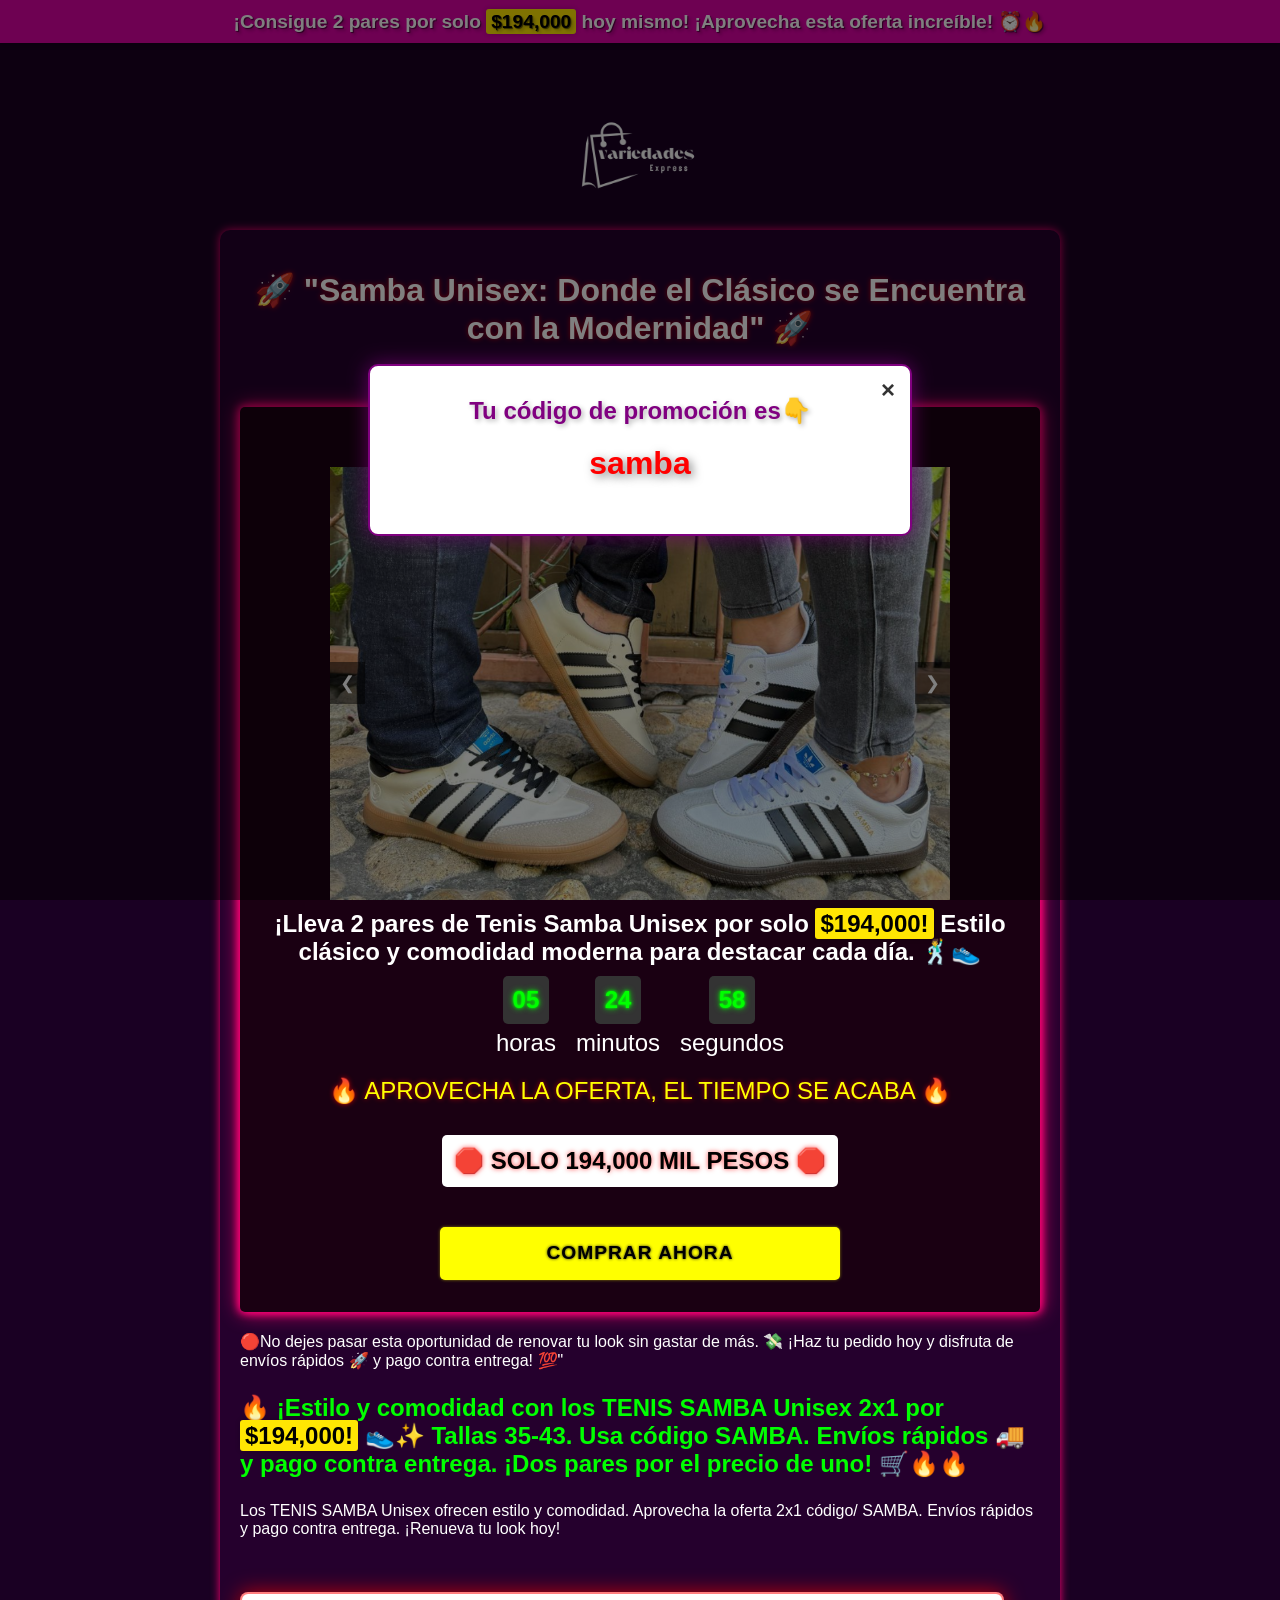
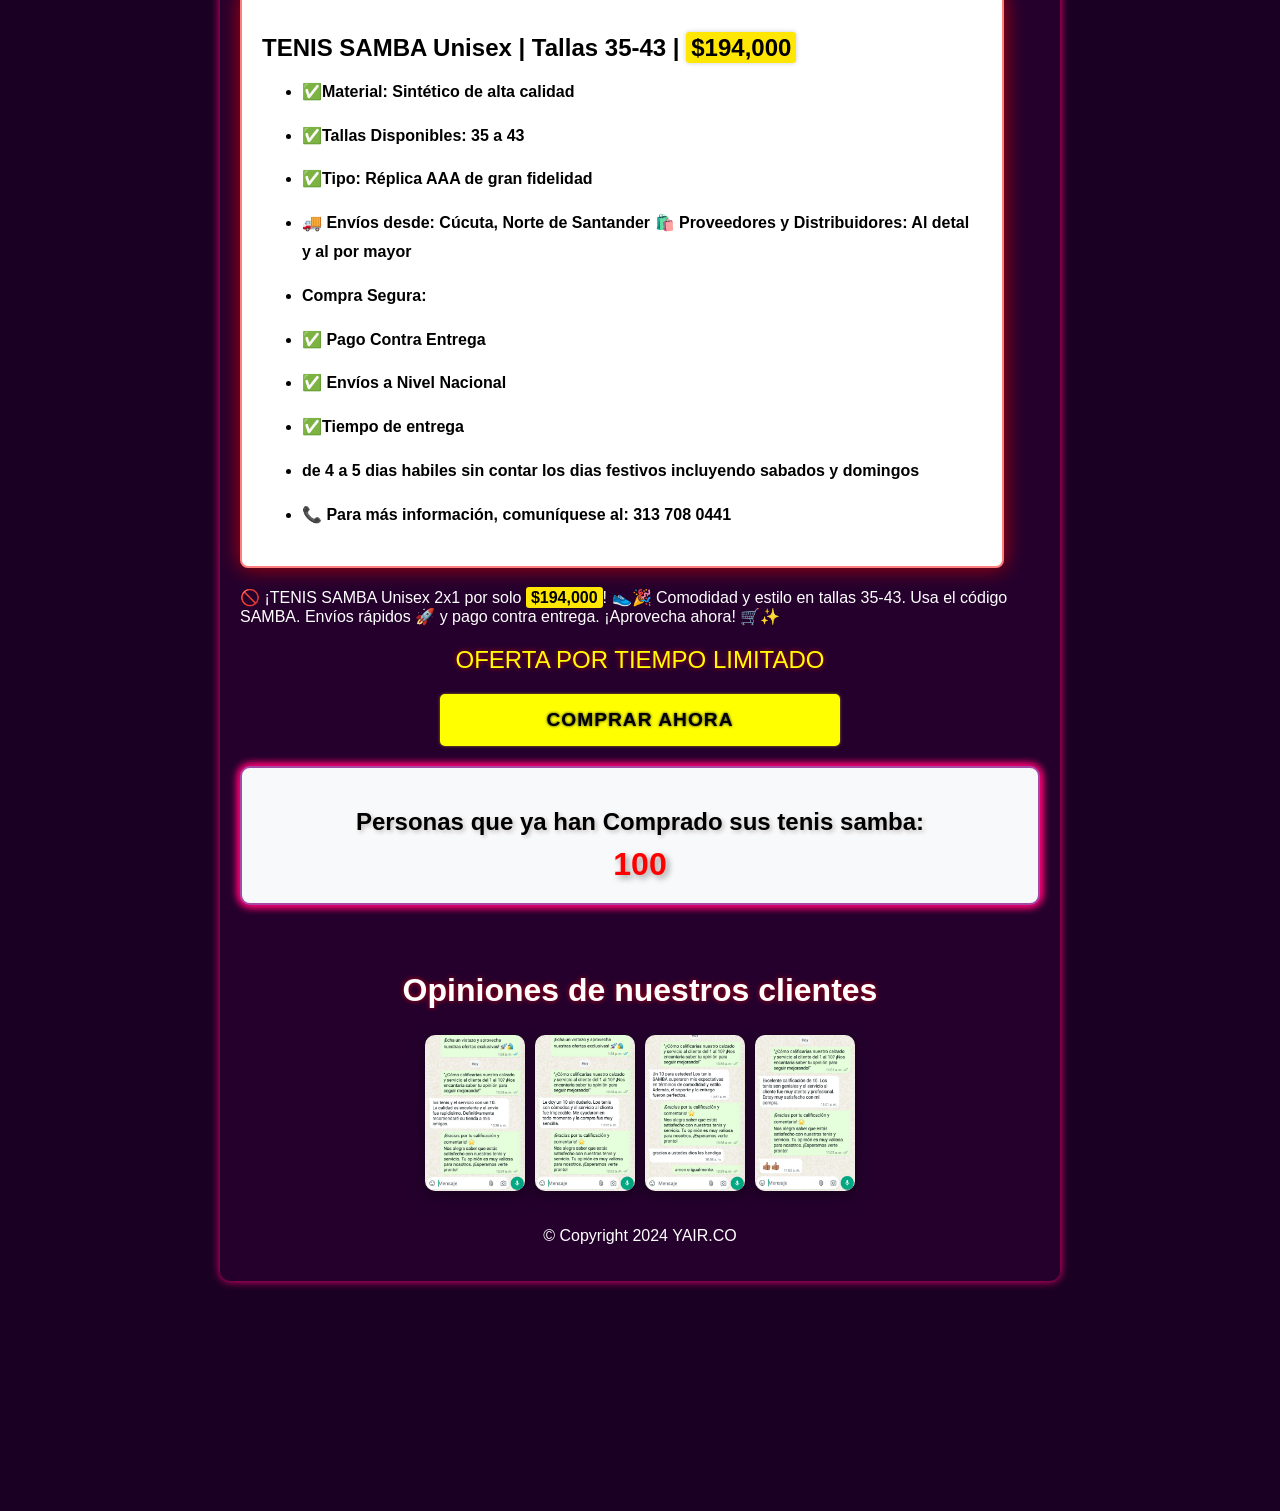
==== index.html @ 53eb5639 "Update index.html" ====
<!DOCTYPE html>
<html lang="es">
<head>
    <meta charset="UTF-8">
    <meta name="viewport" content="width=device-width, initial-scale=1.0">
    <title>VariedadesExpress</title>
    <link rel="stylesheet" href="styles.css">
</head>
<body>

    <!-- Anuncio Fijo Superior -->
<div class="top-banner">
    <p class="text-3d">¡Consigue 2 pares por solo <span class="highlight-price">$194,000</span> hoy mismo! ¡Aprovecha esta oferta increíble! ⏰🔥</p>

</div>

    <!-- Logo fuera del contenedor principal -->
    <header class="site-header">
        <img src="adidas samba1/logo.png" alt="Logo" class="logo">
    </header>
    
    <div class="container">
        <header>
            <h1>🚀 "Samba Unisex: Donde el Clásico se Encuentra con la Modernidad" 🚀</h1><br>
        </header>
        <main>
            <section class="highlight">
                <h2>¡"Tu Estilo, Tu Comodidad, Tu Esencia"!</h2>
                <div class="carousel-container">
                    <div class="carousel">
                        <img src="adidas samba1/001.png" alt="Imagen 1">
                        <img src="adidas samba1/002.png" alt="Imagen 2">
                        <img src="adidas samba1/003.png" alt="Imagen 3">
                        <img src="adidas samba1/004.png" alt="Imagen 3">
                    </div>
                    <button class="carousel-button prev" onclick="moveSlide(-1)">&#10094;</button>
                    <button class="carousel-button next" onclick="moveSlide(1)">&#10095;</button>
                </div>
                <h2><p>¡Lleva 2 pares de Tenis Samba Unisex por solo <span class="highlight-price">$194,000!</span> 
                    Estilo clásico y comodidad moderna para destacar cada día. 🕺👟</p></h2>
                <div id="countdown" class="countdown">
                    <div class="countdown-section">
                        <span id="hours">00</span>
                        <div class="label">horas</div>
                    </div>
                    <div class="countdown-section">
                        <span id="minutes">00</span>
                        <div class="label">minutos</div>
                    </div>
                    <div class="countdown-section">
                        <span id="seconds">00</span>
                        <div class="label">segundos</div>
                    </div>
                </div>
                <p class="offer">🔥 APROVECHA LA OFERTA, EL TIEMPO SE ACABA 🔥</p>
                <div class="price-container">
                    <span class="price price-highlight">🛑 SOLO 194,000 MIL PESOS 🛑</span>
                </div>
                
                <button class="cta-button" onclick="window.location.href='https://wa.link/idfw5j'">COMPRAR AHORA</button>
            </section>

            <section class="content">
                <p class="question"><span class="highlight-text">🔴</span>No dejes pasar esta oportunidad de renovar tu look sin gastar de más. 💸 ¡Haz tu pedido hoy y disfruta de envíos rápidos 🚀 y pago contra entrega! 💯"</p>
                <h2><p class="highlight-text">🔥 ¡Estilo y comodidad con los TENIS SAMBA Unisex 2x1 por <span class="highlight-price">$194,000!</span> 👟✨ Tallas 35-43. Usa código SAMBA. Envíos rápidos 🚚 y pago contra entrega. ¡Dos pares por el precio de uno! 🛒🔥🔥</p></h2>
                <p>Los TENIS SAMBA Unisex ofrecen estilo y comodidad. Aprovecha la oferta 2x1 código/ SAMBA. Envíos rápidos y pago contra entrega. ¡Renueva tu look hoy!</p>
            </section>
            <br>
            <section class="info-container">
                <div class="text-content">
                <h2>TENIS SAMBA Unisex | Tallas 35-43 | <span class="highlight-price">$194,000</h2></span>
                <ul>
                    <li>✅Material: Sintético de alta calidad</li>
                        
                        <li>✅Tallas Disponibles: 35 a 43</li>
                        <li>✅Tipo: Réplica AAA de gran fidelidad</li>
                        <li>🚚 Envíos desde: Cúcuta, Norte de Santander
                        🛍️ Proveedores y Distribuidores: Al detal y al por mayor</li>
                        
                        <li>Compra Segura:</li> 
                        <li>✅ Pago Contra Entrega</li>
                        <li>✅ Envíos a Nivel Nacional</li>
                        <li>✅Tiempo de entrega</li>
                        <li>de 4 a 5 dias habiles sin contar los dias festivos incluyendo sabados y domingos</li>
                        <li>📞 Para más información, comuníquese al: 313 708 0441</li>
                    
                </ul>
            </div>
           <!----- <img src="img/monetizar.jpg" alt="Miniatura">--->
            </section>

            <section class="cta">
                <p>
                    🚫 ¡TENIS SAMBA Unisex 2x1 por solo <span class="highlight-price">$194,000</span>! 👟🎉 Comodidad y estilo en tallas 35-43. Usa el código SAMBA. Envíos rápidos 🚀 y pago contra entrega. ¡Aprovecha ahora! 🛒✨
                </p>
                
                <p class="offer">OFERTA POR TIEMPO LIMITADO</p>
                <button class="cta-button" onclick="window.location.href='https://wa.link/idfw5j'">COMPRAR AHORA</button>
            </section>

            <!-- Nueva sección de contador de compradores -->
            <section class="purchase-counter">
                <h2>Personas que ya han Comprado sus tenis samba:</h2>
                <div class="counter">
                    <span id="counter">0</span>
                </div>
            </section>
        </main>
        <footer>
            
<!-- sección de opiniones -->
<section class="opinions">
    <h2 class="highlighted-text">Opiniones de nuestros clientes</h2>
    <div class="opinions-gallery">
        <img src="img/opinion1.jpeg" alt="Opinión 1" class="opinion-img" onclick="openModal('modal1')">
        <img src="img/opinion2.jpeg" alt="Opinión 2" class="opinion-img" onclick="openModal('modal2')">
        <img src="img/opinion3.jpeg" alt="Opinión 3" class="opinion-img" onclick="openModal('modal3')">
        <img src="img/opinion4.jpeg" alt="Opinión 4" class="opinion-img" onclick="openModal('modal4')">
    </div>
</section>

<!-- Modal 1 -->
<div id="modal1" class="modal">
    <div class="modal-content">
        <span class="close" onclick="closeModal('modal1')">&times;</span>
        <img src="img/opinion1.jpeg" alt="Opinión 1 Detalle">
    </div>
</div>

<!-- Modal 2 -->
<div id="modal2" class="modal">
    <div class="modal-content">
        <span class="close" onclick="closeModal('modal2')">&times;</span>
        <img src="img/opinion2.jpeg" alt="Opinión 2 Detalle">
    </div>
</div>

<!-- Modal 3 -->
<div id="modal3" class="modal">
    <div class="modal-content">
        <span class="close" onclick="closeModal('modal3')">&times;</span>
        <img src="img/opinion3.jpeg" alt="Opinión 3 Detalle">
    </div>
</div>

<!-- Modal 4 -->
<div id="modal4" class="modal">
    <div class="modal-content">
        <span class="close" onclick="closeModal('modal4')">&times;</span>
        <img src="img/opinion4.jpeg" alt="Opinión 4 Detalle">
    </div>
</div>

<!-- aquí finaliza la sección de opiniones -->
            
            <p>© Copyright 2024 YAIR.CO</p>
<!---<a href="https://hotmart.com/es/legal">Aviso Legal</a>--->
        </footer>
    </div>
    <script src="scripts.js"></script>
    <script src="purchaseCounter.js"></script> <!-- Añade esta línea para incluir el nuevo script -->
    <!--<script src="ventana de cierre.js"></script> funcion para la ventana de cierre -->
    <script>
        let currentSlide = 0;
        const slides = document.querySelectorAll('.carousel img');

        function moveSlide(step) {
            currentSlide = (currentSlide + step + slides.length) % slides.length;
            slides.forEach((img, index) => {
                img.style.display = index === currentSlide ? 'block' : 'none';
            });
        }

        document.addEventListener('DOMContentLoaded', () => {
            slides[currentSlide].style.display = 'block';
        });
    </script>

   
    
 <!-- Ventana de promoción -->
 <div class="promo-modal" id="promoModal">
    <div class="promo-content">
        <span class="close-btn" id="closeBtn">&times;</span>
        <p class="promo-text">Tu código de promoción es👇</p>
        <p class="promo-code">samba</p>
    </div>
</div>

</body>
</html>
---- styles.css ----
body {
    margin: 0;
    font-family: 'Arial', sans-serif;
    background: #1a0023; /*aqui cambias el color de fondo de la pagina en general*/
   /* background-image: url('img/fondo\ general.png'); /* Ruta de la imagen de fondo */
    background-size: cover; /* Ajusta el tamaño de la imagen para que cubra toda la pantalla */
    background-repeat: no-repeat; /* Evita que la imagen se repita */
    background-attachment: fixed; /* La imagen se mantendrá fija al hacer scroll */
    background-position: center; /* Centra la imagen */
    color: #fff;
}

.container {
    max-width: 800px; /* Ajusta el tamaño máximo del contenedor */
    margin: 230px auto; /* Margen superior e inferior de 50px */
    padding: 20px;
    background-color: #25002d; /* Fondo negro */
    color: #fff; /* Texto blanco */
    border-radius: 10px;
    box-shadow: 0 0 10px #ff0076; /* Menos difuminado */
}


header {
    text-align: center;
    margin-bottom: 20px;
}

h1 {
    font-size: 2em;
    color: #fff;
    text-shadow: 0 0 5px rgba(255, 0, 0, 0.7); /* Menos intensidad en el efecto neón */
}

.video-container {
    text-align: center;
    margin: 20px 0;
    border-radius: 12px;
    overflow: hidden;
}

video {
    width: 100%;
    height: auto;
    border-radius: 12px;
    box-shadow: 0 5px 15px rgba(32, 0, 28, 0.3);
}

.highlight {
    text-align: center;
    margin-bottom: 20px;
    background: #1a0012;
    padding: 12px;
    border-radius: 5px;
    box-shadow: 0 0 8px #ff0076, 0 0 10px #ff0076, 0 0 20px #ff0076; /* Efecto neón */
}

.highlight h2, .highlight p {
    margin: 10px 0;
}

.highlight-text {
    color: #00ff00;
    font-weight: bold;
}

.countdown {
    display: flex;
    justify-content: center;
    margin-bottom: 20px;
    font-size: 1.5em;
}

.countdown-section {
    display: flex;
    flex-direction: column;
    align-items: center;
    margin: 0 10px;
}

.countdown-section span {
    display: block;
    color: #00ff00;
    font-weight: bold;
    text-shadow: 0 0 5px #00ff00, 0 0 10px #00ff00;
    padding: 10px;
    background: #333;
    border-radius: 5px;
}

.label {
    margin-top: 5px;
    color: #fff;
}

.offer, .price {
    text-align: center;
    margin: 20px 0;
}

.offer {
    color: #ffff00;
    font-size: 1.5em;
    text-shadow: 0 0 5px rgba(255, 0, 0, 0.7); /* Menos intensidad en el efecto neón */
}

.price {
    color: #ff0000;
    font-size: 1.5em;
    text-shadow: 0 0 5px rgba(255, 0, 0, 0.7); /* Menos intensidad en el efecto neón */
}
.cta-button {
    display: block;
    margin: 20px auto;
    padding: 1em 2em; /* Padding ajustado para dispositivos móviles */
    background-color: #ffff00; /* Color amarillo */
    color: #000; /* Texto negro para contraste */
    border: none;
    border-radius: 5px;
    font-size: 1.5em; /* Aumenta el tamaño del texto */
    font-weight: 550; /* Hacer la fuente más gruesa (peso 700) */
    font-family: 'Arial', sans-serif; /* Tipo de letra sans-serif */
    text-transform: uppercase; /* Convertir el texto a mayúsculas */
    letter-spacing: 1px; /* Espaciado entre letras */
    cursor: pointer;
    text-shadow: 0 0 3px #222121; /* Sombra del texto para mayor contraste */
    box-shadow: 0 0 3px rgba(255, 255, 0, 0.5); /* Menos difuminado en el botón */
    transition: background 0.3s ease;
    width: 80vw; /* Ancho adaptativo */
    max-width: 400px; /* Ancho máximo */
    min-width: 150px; /* Ancho mínimo */
}

/* Ajustes para pantallas grandes */
@media (min-width: 768px) {
    .cta-button {
        padding: 0.8em 1.5em; /* Padding más pequeño en pantallas grandes */
        font-size: 1.2em; /* Tamaño del texto ajustado para pantallas grandes */
    }
}

.cta-button:hover {
    background-color: #e6e600; /* Amarillo más oscuro al pasar el cursor */
    box-shadow: 0 0 8px rgba(255, 255, 0, 0.5); /* Menos difuminado en el hover */
}




.program {
    margin-bottom: 20px;
}

.program h3 {
    font-size: 1.5em;
    margin-bottom: 10px;
}

.program ul {
    list-style-type: disc;
    margin-left: 20px;
}

footer {
    text-align: center;
    margin-top: 20px;
}

footer a {
    color: #000000; /* Colo de aviso legal */
    text-decoration: none;
}

footer a:hover {
    text-decoration: underline;
}

/* Responsive Styles */
@media screen and (max-width: 768px) {
    h1 {
        font-size: 2em;
    }
    
    .cta-button {
        padding: 10px 20px;
        font-size: 1em;
    }
    
    .offer, .price {
        font-size: 1.2em;
    }
    
    .highlight {
        padding: 15px;
    }
}

@media screen and (max-width: 480px) {
    h1 {
        font-size: 1.5em;
    }
    
    .cta-button {
        padding: 8px 15px;
        font-size: 0.9em;
    }
    
    .offer, .price {
        font-size: 1em;
    }
    
    .highlight {
        padding: 10px;
    }
    
    .countdown {
        font-size: 1.2em;
    }
}

.info-container {
    background-color: #1a1a1a; /* Fondo oscuro para contraste */
    padding: 20px; /* Espaciado interno */
    margin: 20px 0; /* Margen superior e inferior */
    border-radius: 8px; /* Bordes redondeados */
    box-shadow: 0 4px 8px rgba(0, 0, 0, 0.5); /* Sombra para destacar */
    max-width: 90%; /* Tamaño máximo del contenedor */
    margin: 20px auto; /* Centramos el contenedor y añadimos margen */
}

.info-container h2 {
    font-size: 1.5em; /* Tamaño del texto de encabezado */
    color: #fff; /* Color del texto */
    margin-bottom: 10px; /* Espaciado inferior */
}

.info-container p {
    font-size: 1.2em; /* Tamaño del texto del párrafo */
    color: #ccc; /* Color del texto */
    line-height: 1.6; /* Altura de línea para mejorar la legibilidad */
    margin-bottom: 10px; /* Espaciado inferior */
}

/* Estilos responsivos */
@media screen and (max-width: 768px) {
    .info-container h2 {
        font-size: 1.2em; /* Tamaño del texto en pantallas más pequeñas */
    }

    .info-container p {
        font-size: 1em; /* Tamaño del texto en pantallas más pequeñas */
    }
}

/*reduce la intensidad del efecto neon del temporizador*/
.countdown-section span {
    display: block;
    color: #00ff00;
    font-weight: bold;
    text-shadow: 0 0 3px #00ff00, 0 0 6px #00ff00; /* Menos intensidad en el efecto neón */
    padding: 10px;
    background: #333;
    border-radius: 5px;
}


/* Ajusta la separación entre líneas */
.info-container {
    background-color: #ffffff; /* Fondo blanco */
    padding: 20px;
    margin: 20px 0;
    border-radius: 8px;
    box-shadow: 0 4px 8px rgba(0, 0, 0, 0.1), 
                0 0 20px rgba(255, 0, 0, 0.7); /* Sombra de neón roja más intensa */
    border: 2px solid rgba(255, 0, 0, 0.5); /* Borde sutil pero más visible rojo */
    display: flex;
    align-items: center; /* Alinea verticalmente */
    gap: 20px; /* Espacio entre el texto y la imagen */
}

.info-container .text-content {
    flex: 1; /* Permite que el texto ocupe el espacio restante */
}

.info-container .text-content h2 {
    font-size: 1.5em;
    color: #000000; /* Texto negro */
    margin-bottom: 15px;
}

.info-container .text-content p {
    color: #000000; /* Texto negro */
    margin: 15px 0;
    line-height: 1.8; /* Ajusta la separación entre líneas */
    font-weight: bold; /* Texto en negrita */
}

.info-container .text-content ul {
    list-style-type: disc;
    margin-left: 20px;
    padding-left: 20px;
}

.info-container .text-content li {
    color: #000000; /* Texto negro */
    margin: 15px 0;
    line-height: 1.8; /* Ajusta la separación entre líneas */
    font-weight: bold; /* Texto en negrita */
}

.info-container img {
    max-width: 200px; /* Tamaño máximo de la imagen aumentado */
    height: auto; /* Mantiene la proporción de la imagen */
    border-radius: 8px; /* Esquinas redondeadas de la imagen */
    box-shadow: 0 4px 8px rgba(0, 0, 0, 0.1); /* Sombra sutil para la imagen */
}


/*estilos para la secsion de opiniones*/

.opinions {
    text-align: center;
    padding: 20px;
}

.opinions-gallery {
    display: flex;
    justify-content: center;
    gap: 10px;
    flex-wrap: wrap;
}

.opinion-img {
    width: 100px;
    height: auto;
    cursor: pointer;
    transition: transform 0.2s;
}

.opinion-img:hover {
    transform: scale(1.1);
}

.modal {
    display: none;
    position: fixed;
    z-index: 1000;
    left: 0;
    top: 0;
    width: 100%;
    height: 100%;
    overflow: auto;
    background-color: rgba(0, 0, 0, 0.8);
}

.modal-content {
    position: relative;
    margin: 10% auto;
    padding: 20px;
    width: 80%;
    max-width: 600px;
    background-color: #fff;
    text-align: center;
}

.modal-content img {
    width: 100%;
    margin-bottom: 10px;
}

.close {
    position: absolute;
    top: 10px;
    right: 20px;
    font-size: 30px;
    font-weight: bold;
    color: #000;
    cursor: pointer;
}

.close:hover {
    color: red;
}


/*ESTILOS CON EFECTO 3D DE LA VENTANA EMERGENTE*/

.opinions {
    text-align: center;
    padding: 20px;
}

.opinions-gallery {
    display: flex;
    justify-content: center;
    gap: 10px;
    flex-wrap: wrap;
}

.opinion-img {
    width: 100px;
    height: auto;
    cursor: pointer;
    transition: transform 0.3s ease, box-shadow 0.3s ease;
    border-radius: 10px; /* Borde redondeado */
    box-shadow: 0 4px 8px rgba(0, 0, 0, 0.2), 0 6px 20px rgba(0, 0, 0, 0.19); /* Sombra 3D */
}

.opinion-img:hover {
    transform: scale(1.1);
    box-shadow: 0 8px 16px rgba(0, 0, 0, 0.3), 0 12px 40px rgba(0, 0, 0, 0.25); /* Sombra más profunda al pasar el mouse */
}

.modal {
    display: none;
    position: fixed;
    z-index: 1000;
    left: 0;
    top: 0;
    width: 100%;
    height: 100%;
    overflow: auto;
    background-color: rgba(0, 0, 0, 0.8);
}

.modal-content {
    position: relative;
    margin: 10% auto;
    padding: 20px;
    width: 80%;
    max-width: 600px;
    background-color: #fff;
    border-radius: 15px; /* Bordes redondeados para la ventana emergente */
    text-align: center;
    box-shadow: 0 4px 8px rgba(0, 0, 0, 0.2), 0 6px 20px rgba(0, 0, 0, 0.19); /* Sombra 3D para la ventana emergente */
}

.modal-content img {
    width: 100%;
    margin-bottom: 10px;
    border-radius: 10px; /* Borde redondeado para la imagen dentro del modal */
}

.close {
    position: absolute;
    top: 10px;
    right: 20px;
    font-size: 30px;
    font-weight: bold;
    color: #000;
    cursor: pointer;
    transition: color 0.3s ease;
}

.close:hover {
    color: red;
}

.highlighted-text {
   
    font-size: 2em;
    color: #fff;
    text-shadow: 0 0 5px rgba(255, 0, 0, 0.7); /* Menos intensidad en el efecto neón */
}



/* Estilos para el logo fuera del contenedor */
.site-header {
    position: relative;
}

.logo {
    position: absolute;
    top: -170px; /* Aumenta el valor negativo para subir el logo más arriba */
    left: 50%; /* Centra el logo horizontalmente */
    transform: translateX(-50%); /* Ajusta la posición para centrar perfectamente */
    width: 190px; /* Ajusta el tamaño del logo según sea necesario */
    height: auto; /* Mantiene la proporción del logo */
    image-rendering: -webkit-optimize-contrast; /* Mejora la nitidez en algunos navegadores */
}




.purchase-counter {
    text-align: center;
    margin: 40px 0;
    background-color: #f8f9fa;
    padding: 20px;
    border-radius: 10px;
}

.purchase-counter h2 {
    font-size: 24px;
    color: #333;
    margin-bottom: 20px;
}

.counter {
    font-size: 48px;
    color: #ff4500;
    font-weight: bold;
}



/* Contenedor del contador con efecto neón morado */
.purchase-counter {
    text-align: center;
    margin: 50px 0;
    padding: 8px;
    border-radius: 10px;
    background-color: #fff;
    box-shadow: 0 0 10px #ff0076, 0 0 10px #ff0076, 0 0 10px #ff0076;
    border: 2px solid rgba(128, 0, 128, 0.7);
}

/* Título con efecto 3D */
.purchase-counter h2 {
    font-size: 24px;
    color: #000000;
    margin-bottom: 20px;
    text-shadow: 2px 2px 4px #c2bdbd, -2px -2px 4px rgba(255, 255, 255, 0.2);
}

/* Contador con efecto 3D */
.counter {
    font-size: 48px;
    color: #6b065a;
    font-weight: bold;
    text-shadow: 3px 3px 6px rgba(0, 0, 0, 0.4), -3px -3px 6px rgba(255, 255, 255, 0.2);
}


.video-container video {
    width: 100%;
    height: auto;
    image-rendering: auto;
    image-rendering: crisp-edges;
    image-rendering: pixelated;
}


/* Estilos para la sección del contador de compradores */
.purchase-counter {
    text-align: center;
    margin: 20px 0;
    padding: 20px;
    background-color: #f8f9fa;
    border-radius: 10px;
}

.purchase-counter h2 {
    font-size: 1.5em;
    margin-bottom: 10px;
}

.counter {
    font-size: 2em;
    font-weight: bold;
    color: #ff0000;
}









.carousel-container {
    position: relative;
    max-width: 600px;
    margin: auto;
}

.carousel img {
    width: 100%;
    display: none;
}

.carousel-button {
    position: absolute;
    top: 50%;
    transform: translateY(-50%);
    background-color: rgba(0, 0, 0, 0.5);
    border: none;
    color: white;
    padding: 10px;
    cursor: pointer;
    font-size: 18px;
}

.carousel-button.prev {
    left: 0;
}

.carousel-button.next {
    right: 0;
}





@keyframes pulse {
    0% {
        transform: scale(1);
        color: #ff0000; /* Color inicial */
    }
    50% {
        transform: scale(1.1); /* Aumenta un poco el tamaño */
        color: #ff2600; /* Color más vivo */
    }
    100% {
        transform: scale(1);
        color: #ff0000; /* Vuelve al color inicial */
    }
}

.price {
    font-size: 1.5em; /* Ajusta el tamaño del texto */
    font-weight: bold;
    animation: pulse 1s infinite; /* Aplica la animación */
    transition: transform 0.3s;
}

/* Estilos para el texto del precio  con fondo blanco */
.price-highlight {
    background-color: #ffffff; /* Fondo blanco */
    color: #000; /* Color del texto */
    padding: 10px; /* Espaciado interno alrededor del texto */
    border-radius: 5px; /* Bordes redondeados */
    display: inline-block; /* Ajusta el ancho del fondo al texto */
    font-weight: bold; /* Hace el texto más grueso */
}







/* Estilos para la ventana de promoción */
.promo-modal {
    display: flex; /* Se muestra como flex */
    justify-content: center;
    align-items: center;
    position: fixed;
    top: 0;
    left: 0;
    width: 100%;
    height: 100%;
    background-color: rgba(0, 0, 0, 0.5); /* Fondo oscuro semitransparente */
    z-index: 1000; /* Se muestra por encima de otros elementos */
}

.promo-content {
    background-color: #ffffff; /* Fondo blanco */
    color: #000;
    padding: 20px;
    border-radius: 10px;
    text-align: center;
    position: relative;
    width: 80%; /* Ajusta el ancho según sea necesario */
    max-width: 500px; /* Ancho máximo de la ventana */
    height: auto; /* Ajusta la altura automáticamente según el contenido */
    max-height: 300px; /* Altura máxima de la ventana */
    overflow-y: auto; /* Permite el desplazamiento vertical si el contenido es demasiado alto */
    border: 2px solid #800080; /* Borde morado */
    box-shadow: 0 0 20px rgba(128, 0, 128, 0.7); /* Efecto neón morado */
}

.close-btn {
    position: absolute;
    top: 10px;
    right: 15px;
    font-size: 24px; /* Tamaño del icono */
    font-weight: bold;
    color: #333; /* Color del icono */
    cursor: pointer;
    transition: color 0.3s, transform 0.3s; /* Transiciones suaves para el color y transformación */
}

.close-btn:hover {
    color: #d32f2f; /* Cambia el color al pasar el mouse */
    transform: scale(1.2); /* Agranda el icono al pasar el mouse */
}

.close-btn:active {
    transform: scale(1.1); /* Agranda un poco al hacer clic */
}

/* Estilos para el texto del código de descuento */
.promo-text {
    font-size: 1.5em; /* Ajusta el tamaño del texto según sea necesario */
    font-weight: bold; /* Hace el texto más grueso */
    color: #800080; /* Color morado sobresaliente */
    text-shadow: 2px 2px 5px rgba(0, 0, 0, 0.3); /* Efecto 3D */
    line-height: 0.1; /* Reduce el espaciado entre líneas */
    margin-bottom: 2px; /* Reduce la distancia con el código de promoción */
}

/* Estilos para el texto del código de promoción */
.promo-code {
    font-size: 2em; /* Aumenta el tamaño del texto */
    font-weight: bold; /* Hace el texto más grueso */
    color: #ff0000; /* Color del código */
    text-shadow: 3px 3px 10px rgba(0, 0, 0, 0.5); /* Efecto 3D más intenso */
}







/* Estilos para el Anuncio Fijo Superior */
.top-banner {
    position: fixed;
    top: 0;
    width: 100%;
    background-color: #dd02a6; /* Color de fondo del banner */
    color: white; /* Color del texto */
    text-align: center;
    padding: 10px 0;
    font-size: 16px;
    z-index: 1000; /* Asegura que el banner esté sobre otros elementos */
    box-shadow: 0 2px 5px rgba(0, 0, 0, 0.2); /* Sombra para darle profundidad */
    transition: background-color 0.3s ease; /* Transición de color suave */
}

.top-banner p {
    margin: 0; /* Quita márgenes del texto */
}

/* Opcional: Cambiar el color del fondo al pasar el cursor */
.top-banner:hover {
    background-color: #dd02a6; /* Cambia ligeramente el tono del fondo al pasar el ratón */
}

/* Asegurarse que no tape otros elementos */
body {
    margin-top: 50px; /* Desplaza el contenido hacia abajo para no tapar el banner */
}




/*color para los precios*/
.highlight-price {
    color: #000000; /* Color llamativo para resaltar el precio */
    font-weight: bold; /* Hace el texto más grueso */
    background-color: #ffe603; /* Fondo amarillo para destacar */
    padding: 2px 5px; /* Espaciado alrededor del texto para mejor visibilidad */
    border-radius: 3px; /* Bordes ligeramente redondeados */
    box-shadow: 0 0 5px rgba(0, 0, 0, 0.2); /* Sombra sutil para mayor destaque */
}



/*ESTILOS PARA ADAPTABILIDAD A OTROS DISPOSITIVOS*/
/* Estilos generales */





/* Media Queries para Responsividad */

/* Móviles pequeños (hasta 600px) */
@media (max-width: 600px) {
    .promo-content {
        padding: 15px;
        width: 90%;
    }

    .carousel-container {
        max-width: 100%;
    }

    .price-highlight {
        font-size: 1.2em;
        padding: 8px;
    }

    .price {
        font-size: 1.2em;
    }
}

/* Tabletas (601px a 900px) */
@media (min-width: 601px) and (max-width: 900px) {
    .promo-content {
        padding: 15px;
        width: 85%;
    }

    .carousel-container {
        max-width: 90%;
    }

    .price-highlight {
        font-size: 1.3em;
        padding: 10px;
    }

    .price {
        font-size: 1.3em;
    }
}

/* Pantallas grandes (mayores de 900px) */
@media (min-width: 901px) {
    .promo-content {
        padding: 20px;
        width: 80%;
    }

    .carousel-container {
        max-width: 80%;
    }

    .price-highlight {
        font-size: 1.5em;
        padding: 12px;
    }

    .price {
        font-size: 1.5em;
    }
}







/*efecto 3d para el texto de la cabecera*/

.text-3d {
    font-size: 1.2em; /* Ajusta el tamaño del texto según sea necesario */
    font-weight: bold; /* Hace el texto más grueso */
    color: #ffffff; /* Color del texto principal */
    text-shadow: 
        1px 1px 1px rgba(0, 0, 0, 0.4), /* Sombra principal */
        1px 1px 1px rgba(0, 0, 0, 0.3), /* Sombra secundaria */
        3px 3px 3px rgba(0, 0, 0, 0.2); /* Sombra terciaria */
    transform: perspective(3px) rotateX(0deg) rotateY(0deg); /* Efecto de perspectiva */
}
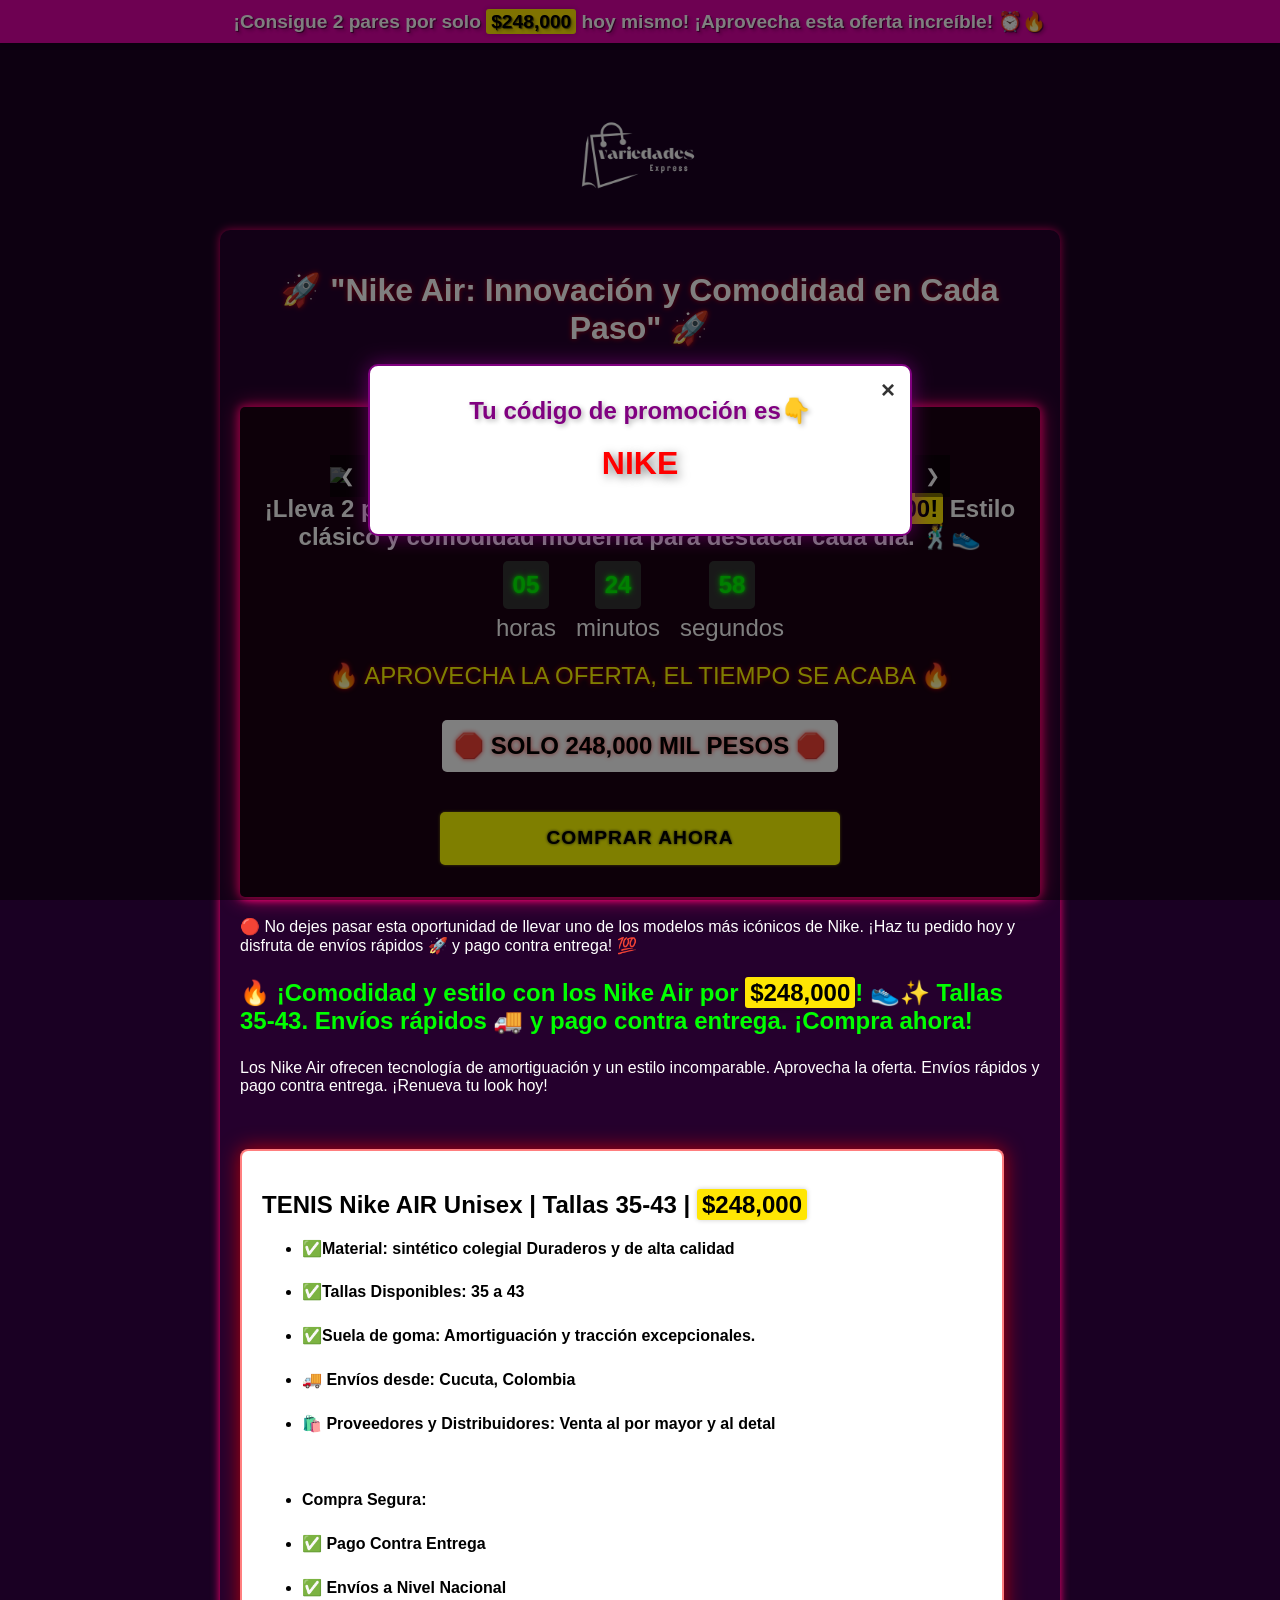
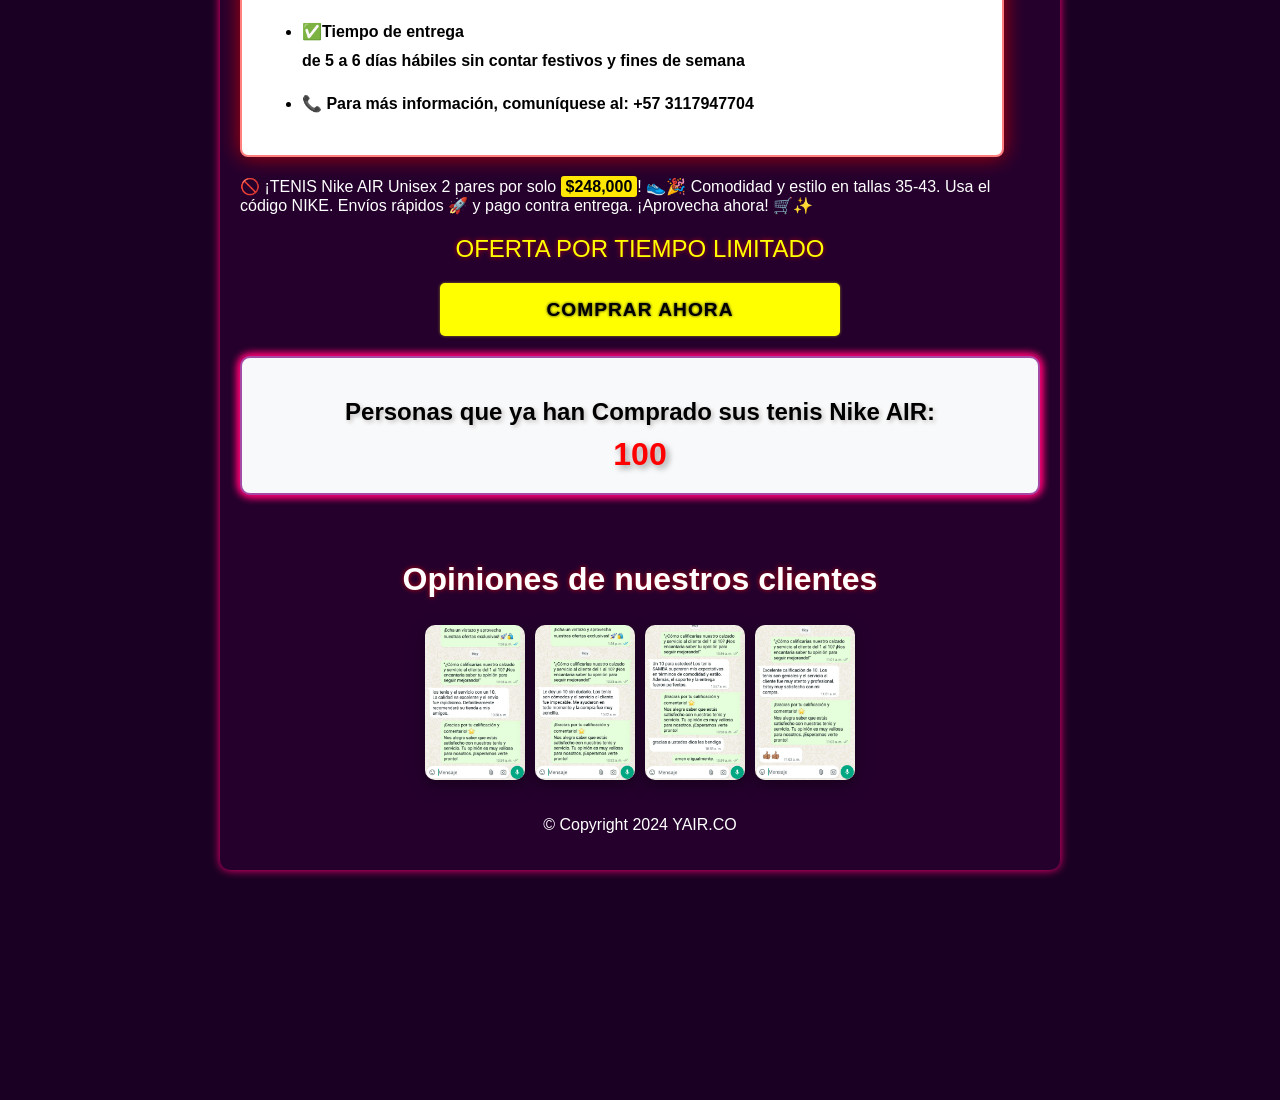
==== commit 36a779b1: "Update index.html" ====
--- a/index.html
+++ b/index.html
@@ -10,7 +10,7 @@
 
     <!-- Anuncio Fijo Superior -->
 <div class="top-banner">
-    <p class="text-3d">¡Consigue 2 pares por solo <span class="highlight-price">$194,000</span> hoy mismo! ¡Aprovecha esta oferta increíble! ⏰🔥</p>
+    <p class="text-3d">¡Consigue 2 pares por solo <span class="highlight-price">$248,000</span> hoy mismo! ¡Aprovecha esta oferta increíble! ⏰🔥</p>
 
 </div>
 
@@ -21,22 +21,22 @@
     
     <div class="container">
         <header>
-            <h1>🚀 "Samba Unisex: Donde el Clásico se Encuentra con la Modernidad" 🚀</h1><br>
+            <h1>🚀 "Nike Air: Innovación y Comodidad en Cada Paso" 🚀</h1><br>
         </header>
         <main>
             <section class="highlight">
-                <h2>¡"Tu Estilo, Tu Comodidad, Tu Esencia"!</h2>
+                <h2>¡""Eleva tu estilo con los Nike Air"!</h2>
                 <div class="carousel-container">
                     <div class="carousel">
-                        <img src="adidas samba1/001.png" alt="Imagen 1">
-                        <img src="adidas samba1/002.png" alt="Imagen 2">
-                        <img src="adidas samba1/003.png" alt="Imagen 3">
-                        <img src="adidas samba1/004.png" alt="Imagen 3">
+                        <img src="nike air max/1.png" alt="Imagen 1">
+                        <img src="nike air max/2.png" alt="Imagen 2">
+                        <img src="nike air max/3.png" alt="Imagen 3">
+                        <img src="nike air max/4.png" alt="Imagen 3">
                     </div>
                     <button class="carousel-button prev" onclick="moveSlide(-1)">&#10094;</button>
                     <button class="carousel-button next" onclick="moveSlide(1)">&#10095;</button>
                 </div>
-                <h2><p>¡Lleva 2 pares de Tenis Samba Unisex por solo <span class="highlight-price">$194,000!</span> 
+                <h2><p>¡Lleva 2 pares de Tenis Nike AIR Unisex por solo <span class="highlight-price">$248,000!</span> 
                     Estilo clásico y comodidad moderna para destacar cada día. 🕺👟</p></h2>
                 <div id="countdown" class="countdown">
                     <div class="countdown-section">
@@ -54,35 +54,33 @@
                 </div>
                 <p class="offer">🔥 APROVECHA LA OFERTA, EL TIEMPO SE ACABA 🔥</p>
                 <div class="price-container">
-                    <span class="price price-highlight">🛑 SOLO 194,000 MIL PESOS 🛑</span>
+                    <span class="price price-highlight">🛑 SOLO 248,000 MIL PESOS 🛑</span>
                 </div>
                 
                 <button class="cta-button" onclick="window.location.href='https://wa.link/idfw5j'">COMPRAR AHORA</button>
             </section>
 
             <section class="content">
-                <p class="question"><span class="highlight-text">🔴</span>No dejes pasar esta oportunidad de renovar tu look sin gastar de más. 💸 ¡Haz tu pedido hoy y disfruta de envíos rápidos 🚀 y pago contra entrega! 💯"</p>
-                <h2><p class="highlight-text">🔥 ¡Estilo y comodidad con los TENIS SAMBA Unisex 2x1 por <span class="highlight-price">$194,000!</span> 👟✨ Tallas 35-43. Usa código SAMBA. Envíos rápidos 🚚 y pago contra entrega. ¡Dos pares por el precio de uno! 🛒🔥🔥</p></h2>
-                <p>Los TENIS SAMBA Unisex ofrecen estilo y comodidad. Aprovecha la oferta 2x1 código/ SAMBA. Envíos rápidos y pago contra entrega. ¡Renueva tu look hoy!</p>
+                <p class="question"><span class="highlight-text">🔴</span> No dejes pasar esta oportunidad de llevar uno de los modelos más icónicos de Nike. ¡Haz tu pedido hoy y disfruta de envíos rápidos 🚀 y pago contra entrega! 💯</p>
+                <h2><p class="highlight-text">🔥 ¡Comodidad y estilo con los Nike Air por <span class="highlight-price">$248,000</span>! 👟✨
+                    Tallas 35-43. Envíos rápidos 🚚 y pago contra entrega. ¡Compra ahora!</p></h2>
+                <p>Los Nike Air ofrecen tecnología de amortiguación y un estilo incomparable. Aprovecha la oferta. Envíos rápidos y pago contra entrega. ¡Renueva tu look hoy!</p>
             </section>
             <br>
             <section class="info-container">
                 <div class="text-content">
-                <h2>TENIS SAMBA Unisex | Tallas 35-43 | <span class="highlight-price">$194,000</h2></span>
+                <h2>TENIS Nike AIR Unisex | Tallas 35-43 | <span class="highlight-price">$248,000</h2></span>
                 <ul>
-                    <li>✅Material: Sintético de alta calidad</li>
-                        
-                        <li>✅Tallas Disponibles: 35 a 43</li>
-                        <li>✅Tipo: Réplica AAA de gran fidelidad</li>
-                        <li>🚚 Envíos desde: Cúcuta, Norte de Santander
-                        🛍️ Proveedores y Distribuidores: Al detal y al por mayor</li>
-                        
-                        <li>Compra Segura:</li> 
-                        <li>✅ Pago Contra Entrega</li>
-                        <li>✅ Envíos a Nivel Nacional</li>
-                        <li>✅Tiempo de entrega</li>
-                        <li>de 4 a 5 dias habiles sin contar los dias festivos incluyendo sabados y domingos</li>
-                        <li>📞 Para más información, comuníquese al: 313 708 0441</li>
+                    <li>✅Material: sintético colegial Duraderos y de alta calidad</li>
+                    <li>✅Tallas Disponibles: 35 a 43</li>
+                    <li>✅Suela de goma: Amortiguación y tracción excepcionales.  </li>
+                    <li>🚚 Envíos desde: Cucuta, Colombia</li>
+                    <li>🛍️ Proveedores y Distribuidores: Venta al por mayor y al detal</li><br>
+                    <li>Compra Segura:</li>
+                    <li>✅ Pago Contra Entrega</li>
+                    <li>✅ Envíos a Nivel Nacional</li>
+                    <li>✅Tiempo de entrega<br>de 5 a 6 días hábiles sin contar festivos y fines de semana</li>
+                    <li>📞 Para más información, comuníquese al: +57 3117947704</li>
                     
                 </ul>
             </div>
@@ -91,7 +89,7 @@
 
             <section class="cta">
                 <p>
-                    🚫 ¡TENIS SAMBA Unisex 2x1 por solo <span class="highlight-price">$194,000</span>! 👟🎉 Comodidad y estilo en tallas 35-43. Usa el código SAMBA. Envíos rápidos 🚀 y pago contra entrega. ¡Aprovecha ahora! 🛒✨
+                    🚫 ¡TENIS Nike AIR Unisex 2 pares por solo <span class="highlight-price">$248,000</span>! 👟🎉 Comodidad y estilo en tallas 35-43. Usa el código NIKE. Envíos rápidos 🚀 y pago contra entrega. ¡Aprovecha ahora! 🛒✨
                 </p>
                 
                 <p class="offer">OFERTA POR TIEMPO LIMITADO</p>
@@ -100,7 +98,7 @@
 
             <!-- Nueva sección de contador de compradores -->
             <section class="purchase-counter">
-                <h2>Personas que ya han Comprado sus tenis samba:</h2>
+                <h2>Personas que ya han Comprado sus tenis Nike AIR:</h2>
                 <div class="counter">
                     <span id="counter">0</span>
                 </div>
@@ -183,7 +181,7 @@
     <div class="promo-content">
         <span class="close-btn" id="closeBtn">&times;</span>
         <p class="promo-text">Tu código de promoción es👇</p>
-        <p class="promo-code">samba</p>
+        <p class="promo-code">NIKE</p>
     </div>
 </div>
 
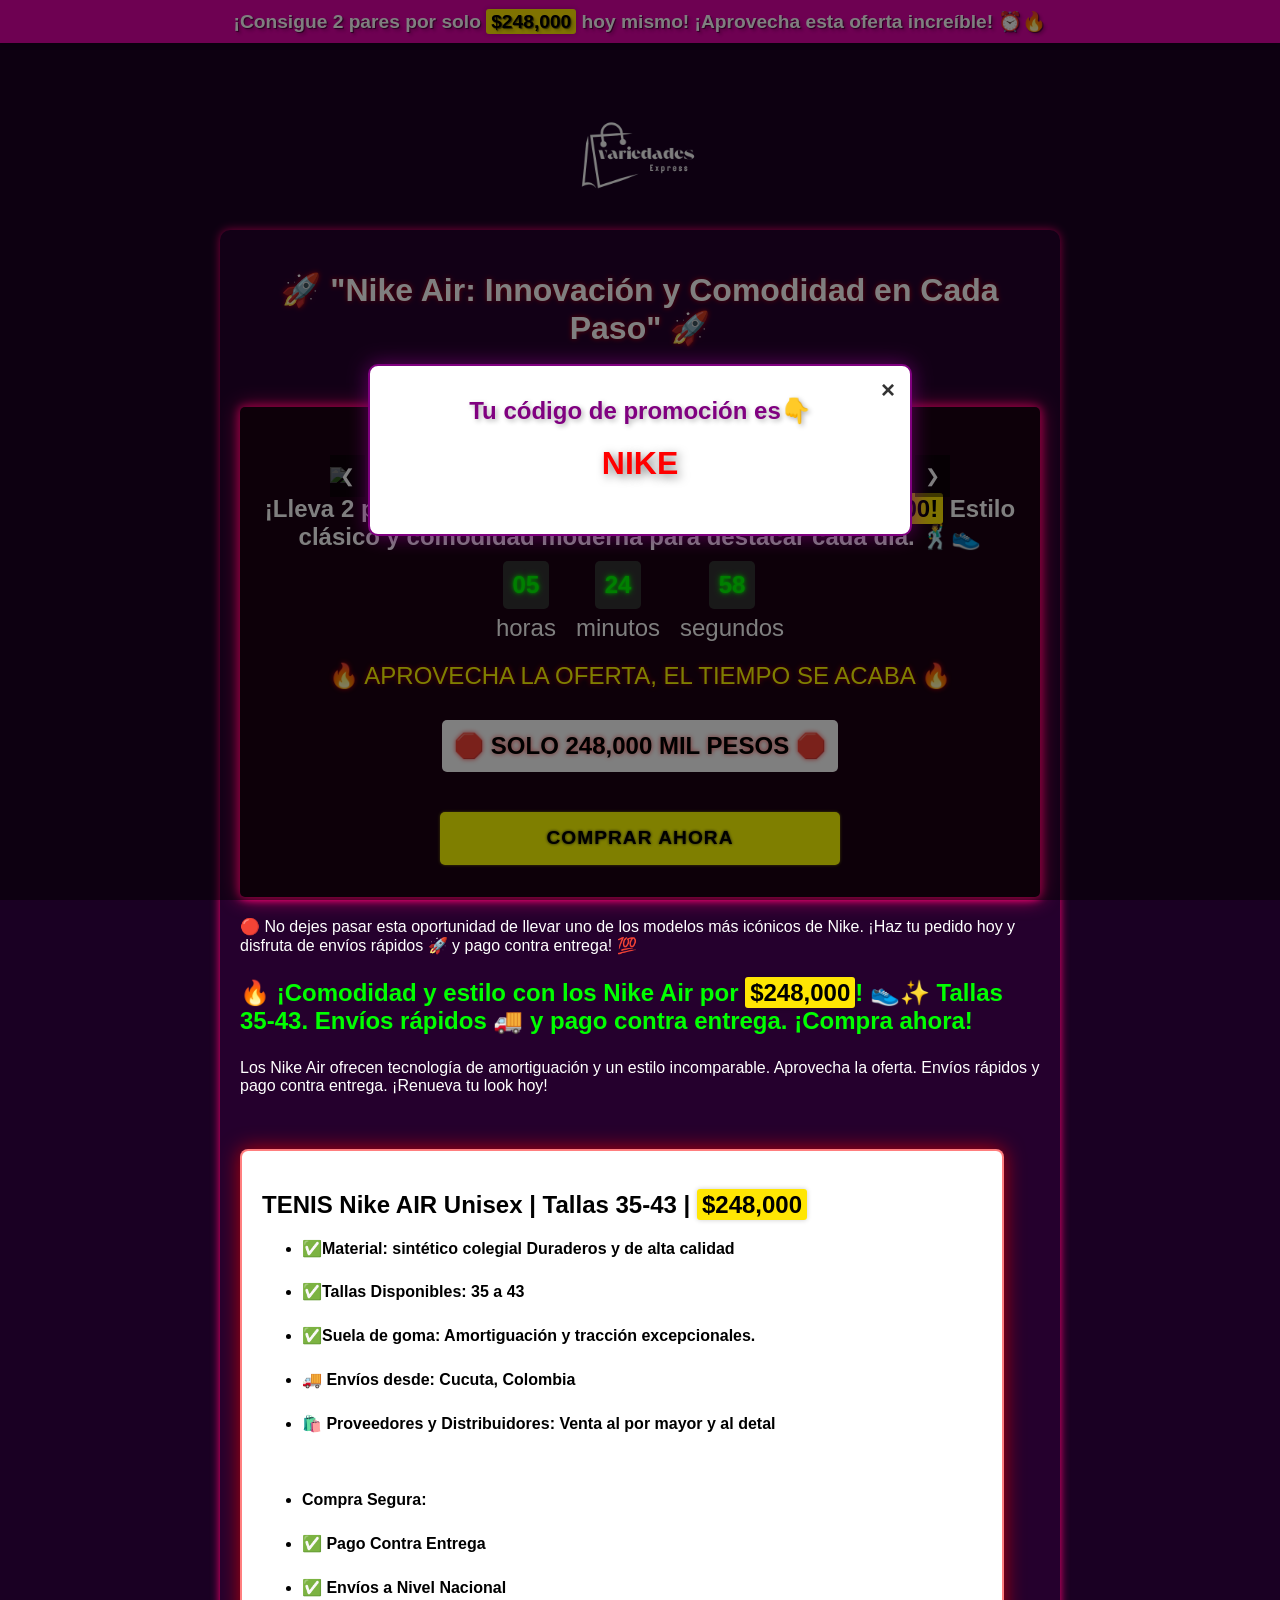
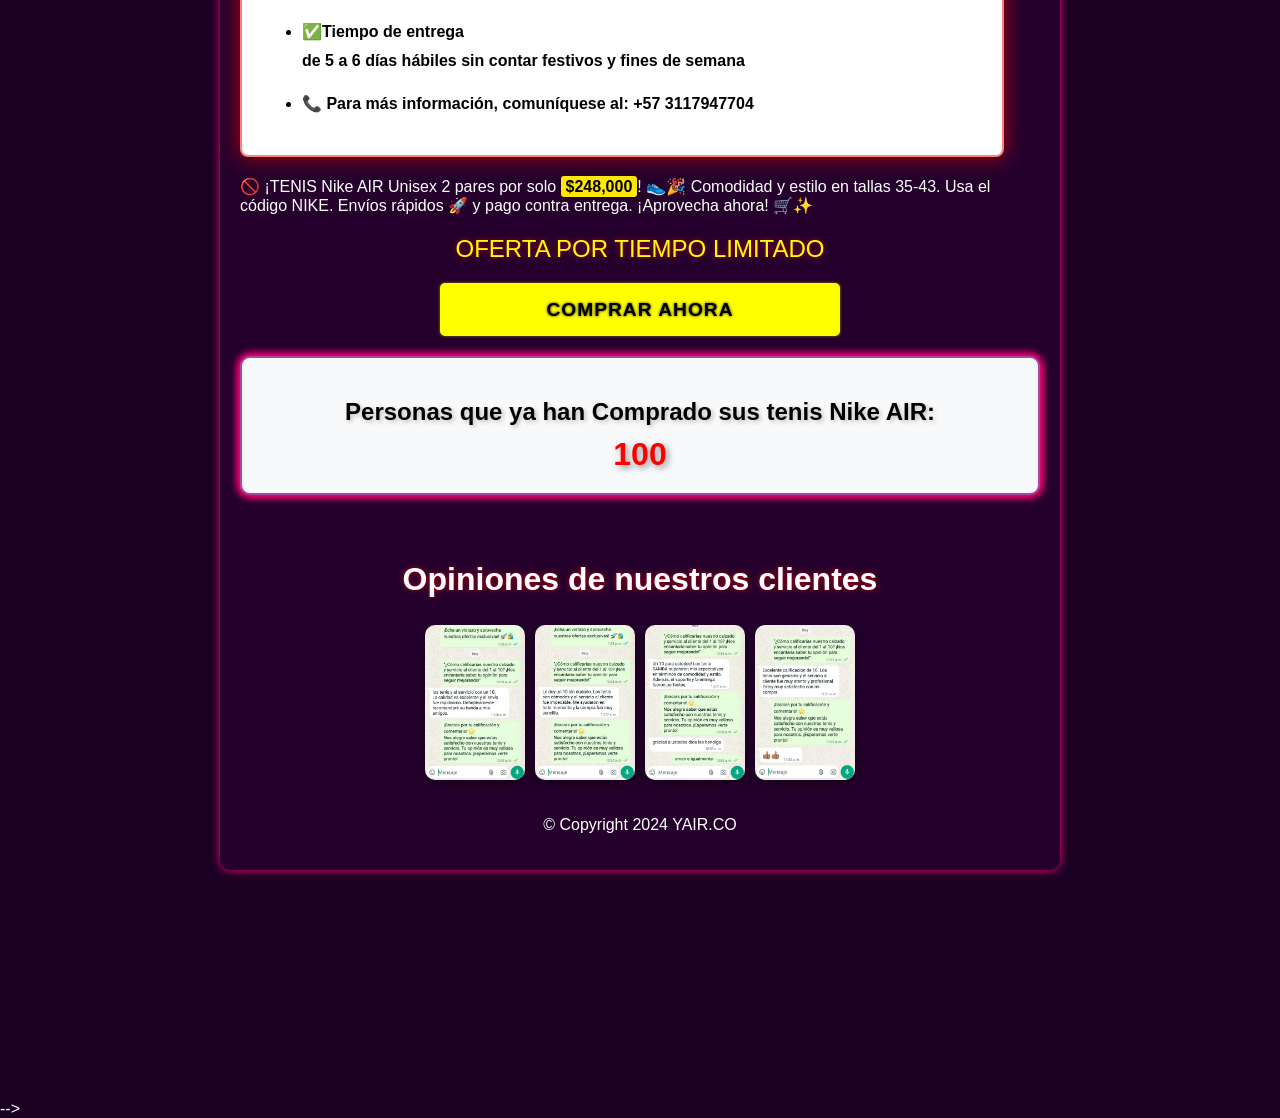
==== commit 5566b048: "Update index.html" ====
--- a/index.html
+++ b/index.html
@@ -183,7 +183,7 @@
         <p class="promo-text">Tu código de promoción es👇</p>
         <p class="promo-code">NIKE</p>
     </div>
-</div>
+</div>-->
 
 </body>
 </html>
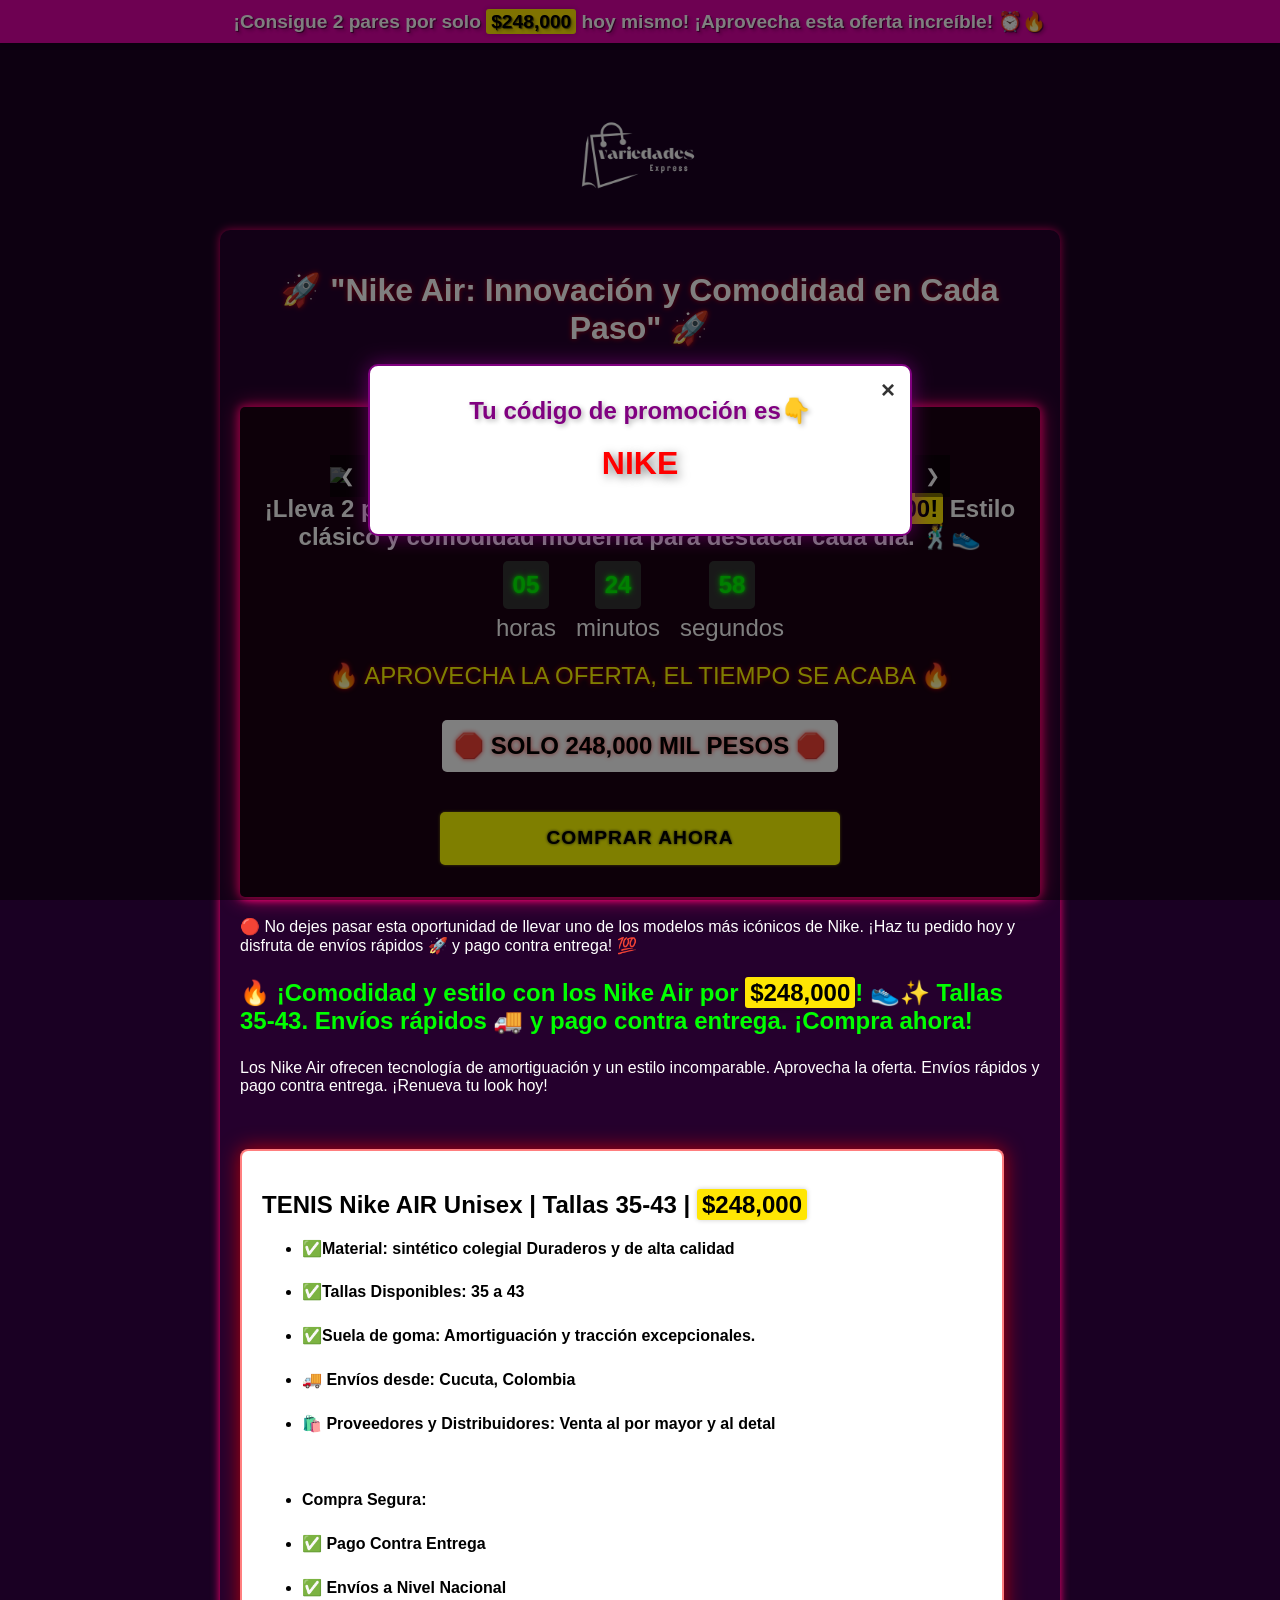
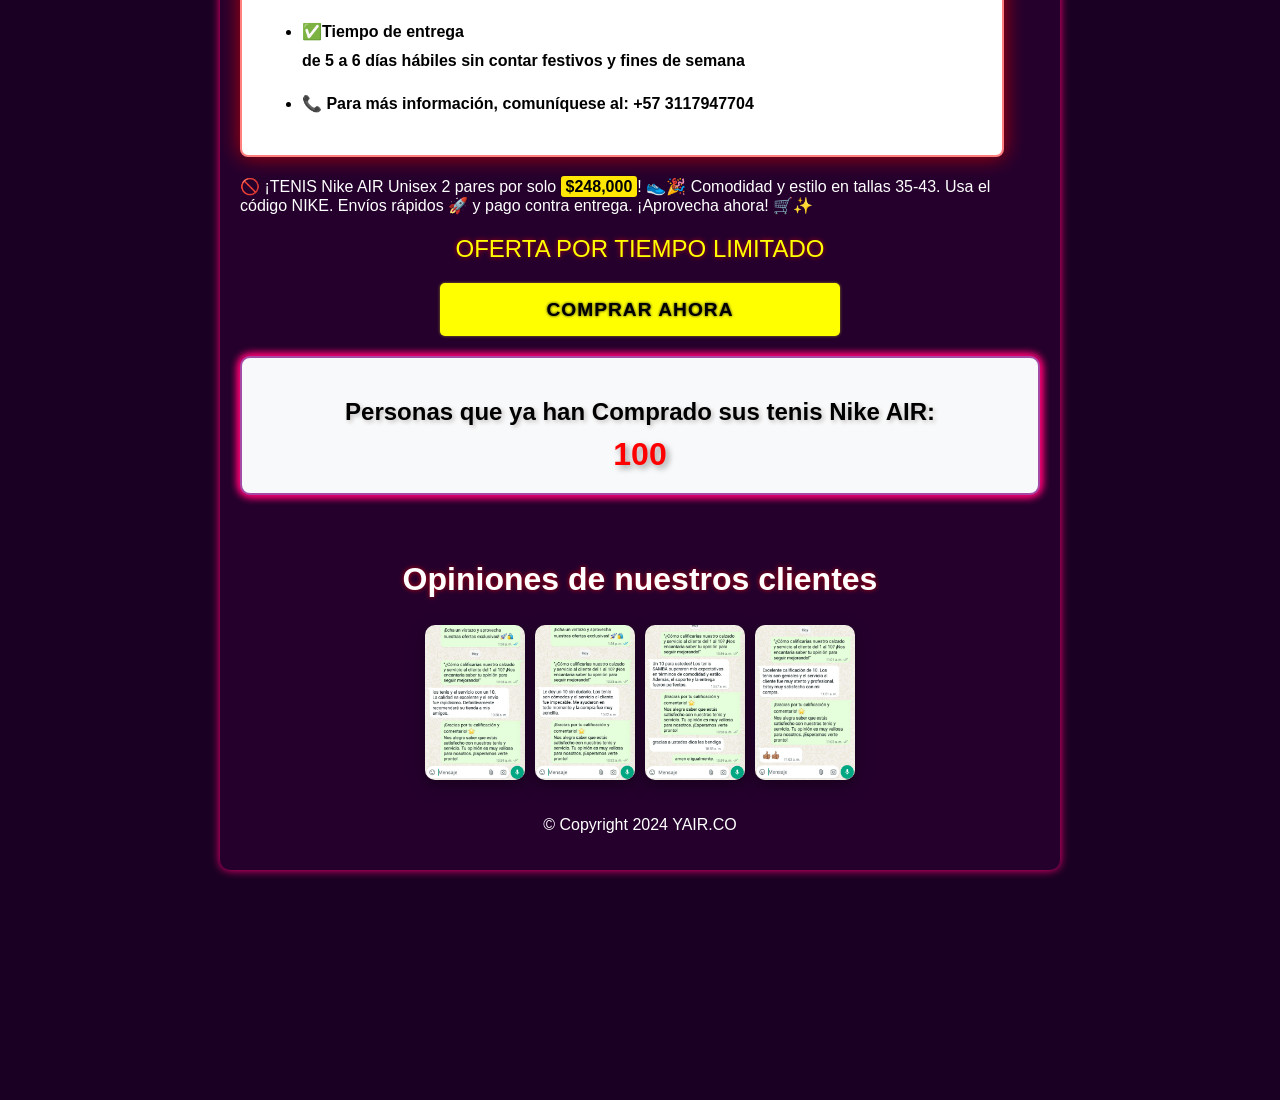
==== commit 7cdfd714: "Update index.html" ====
--- a/index.html
+++ b/index.html
@@ -183,7 +183,7 @@
         <p class="promo-text">Tu código de promoción es👇</p>
         <p class="promo-code">NIKE</p>
     </div>
-</div>-->
+</div>
 
 </body>
 </html>
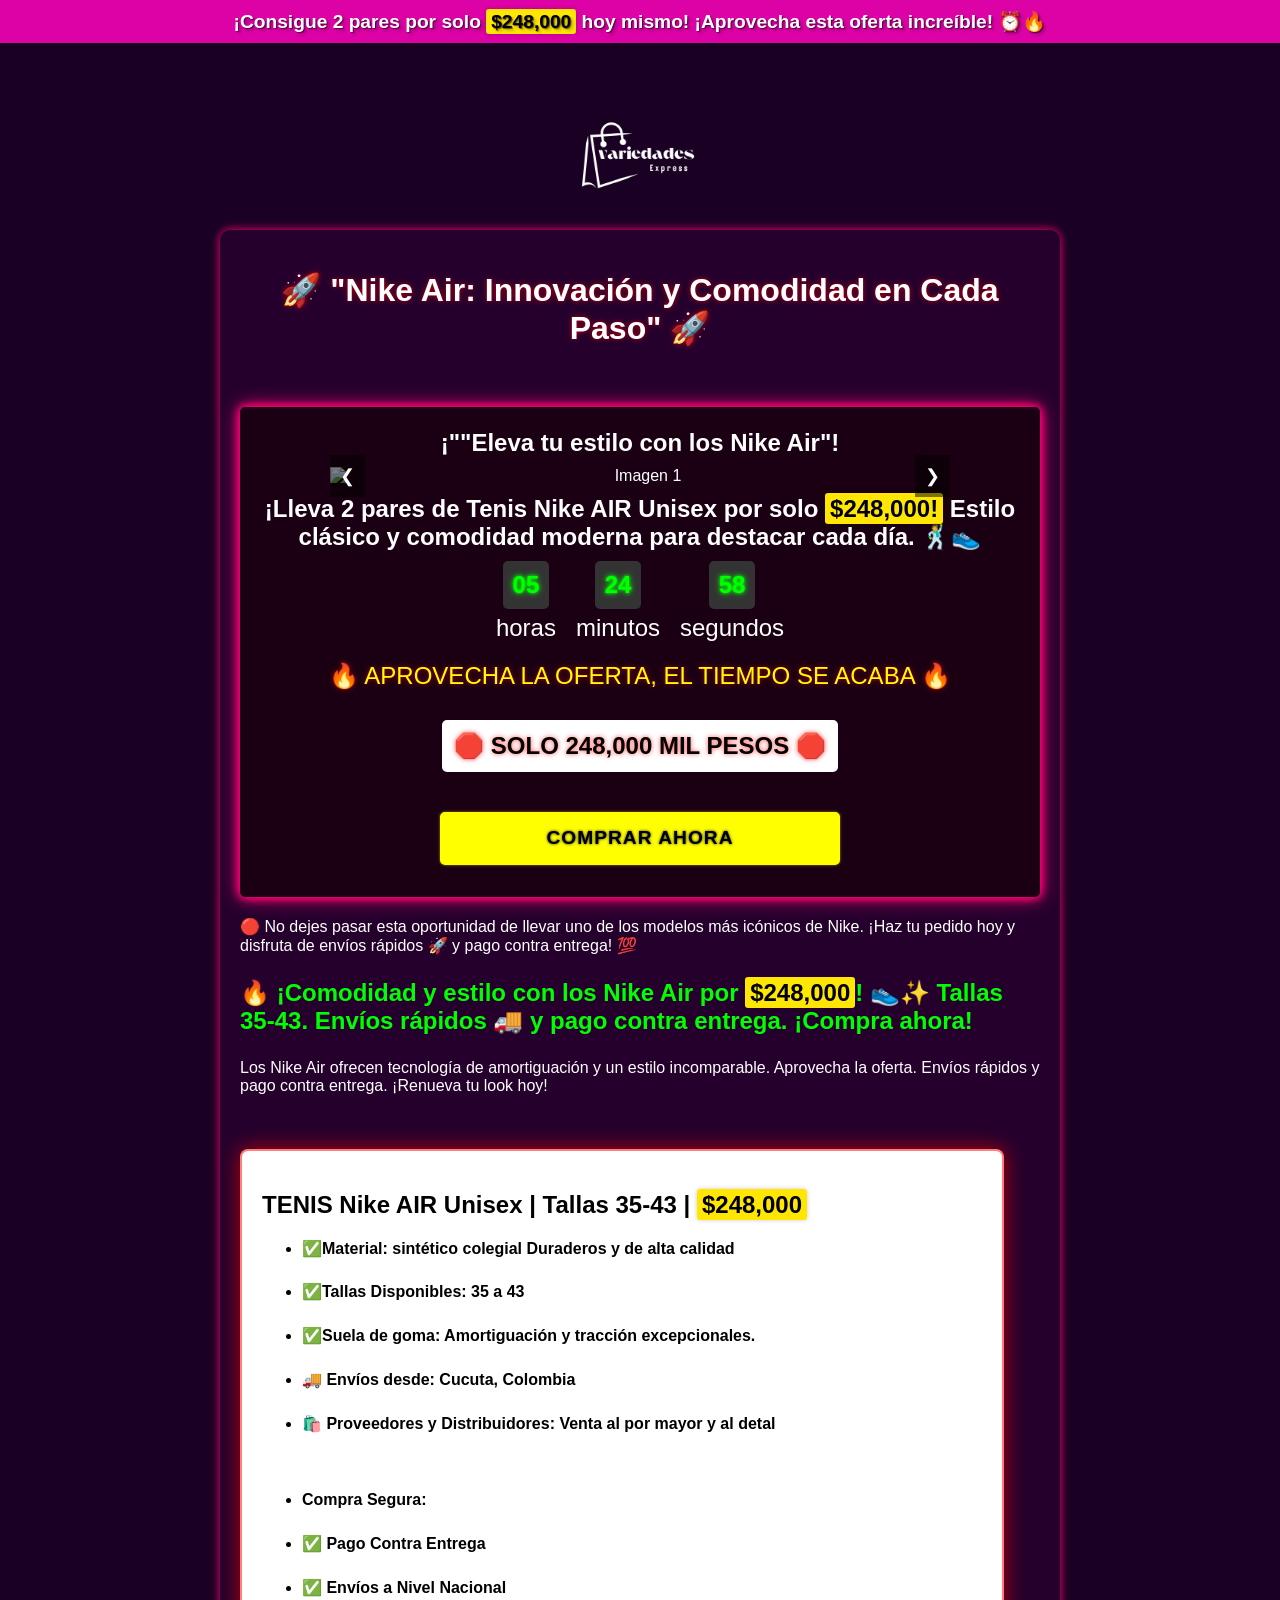
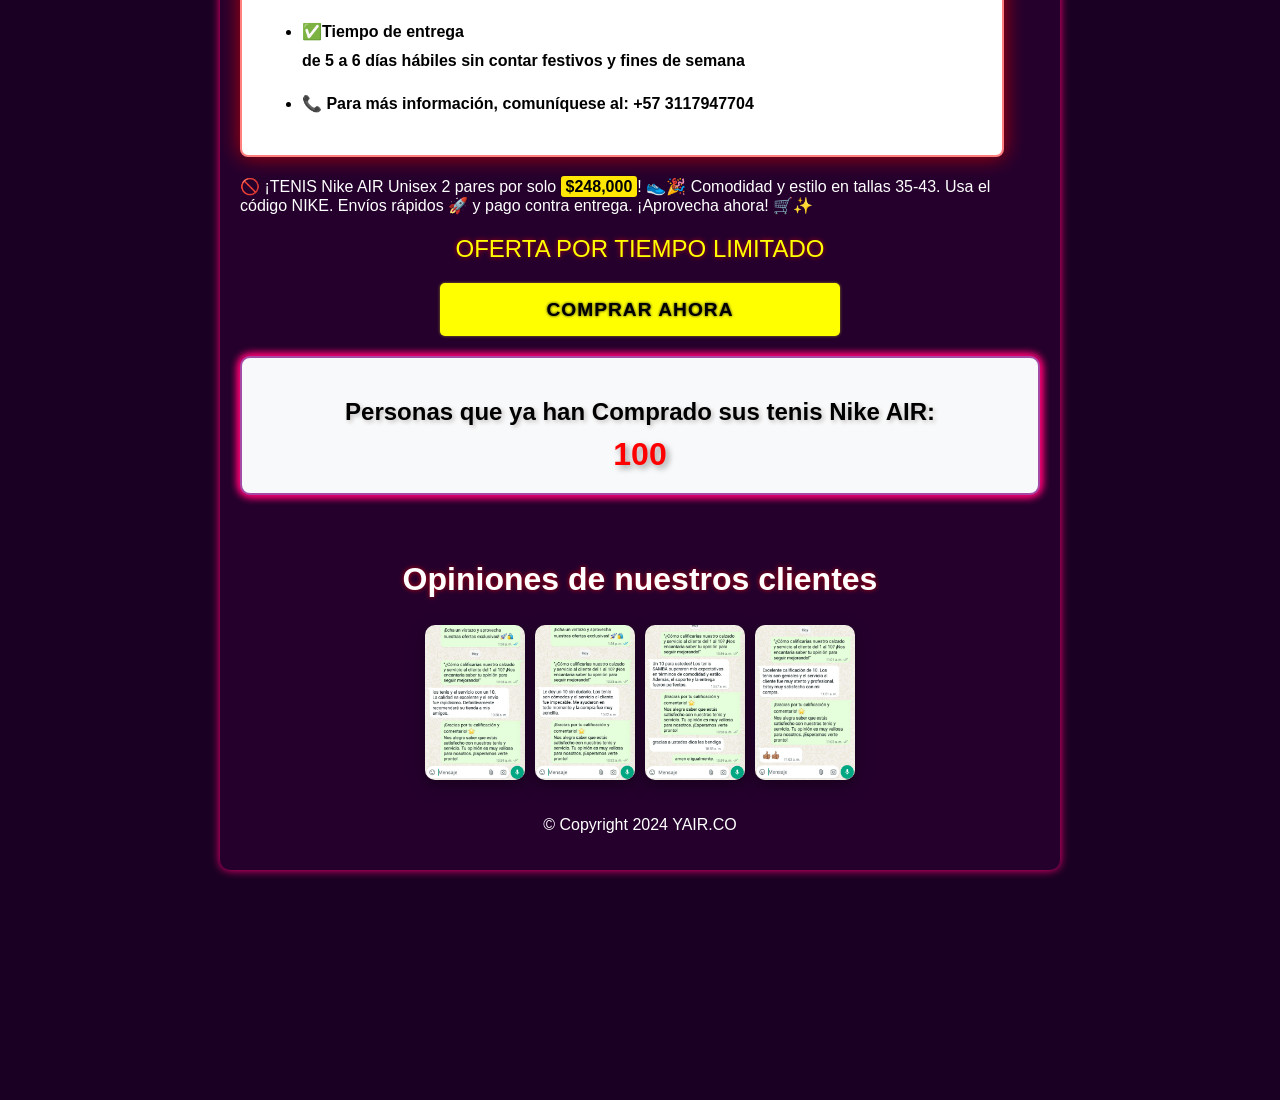
==== commit 34fd4d47: "Update index.html" ====
--- a/index.html
+++ b/index.html
@@ -176,14 +176,14 @@
 
    
     
- <!-- Ventana de promoción -->
+ <!-- Ventana de promoción 
  <div class="promo-modal" id="promoModal">
     <div class="promo-content">
         <span class="close-btn" id="closeBtn">&times;</span>
         <p class="promo-text">Tu código de promoción es👇</p>
         <p class="promo-code">NIKE</p>
     </div>
-</div>
+</div>-->
 
 </body>
 </html>
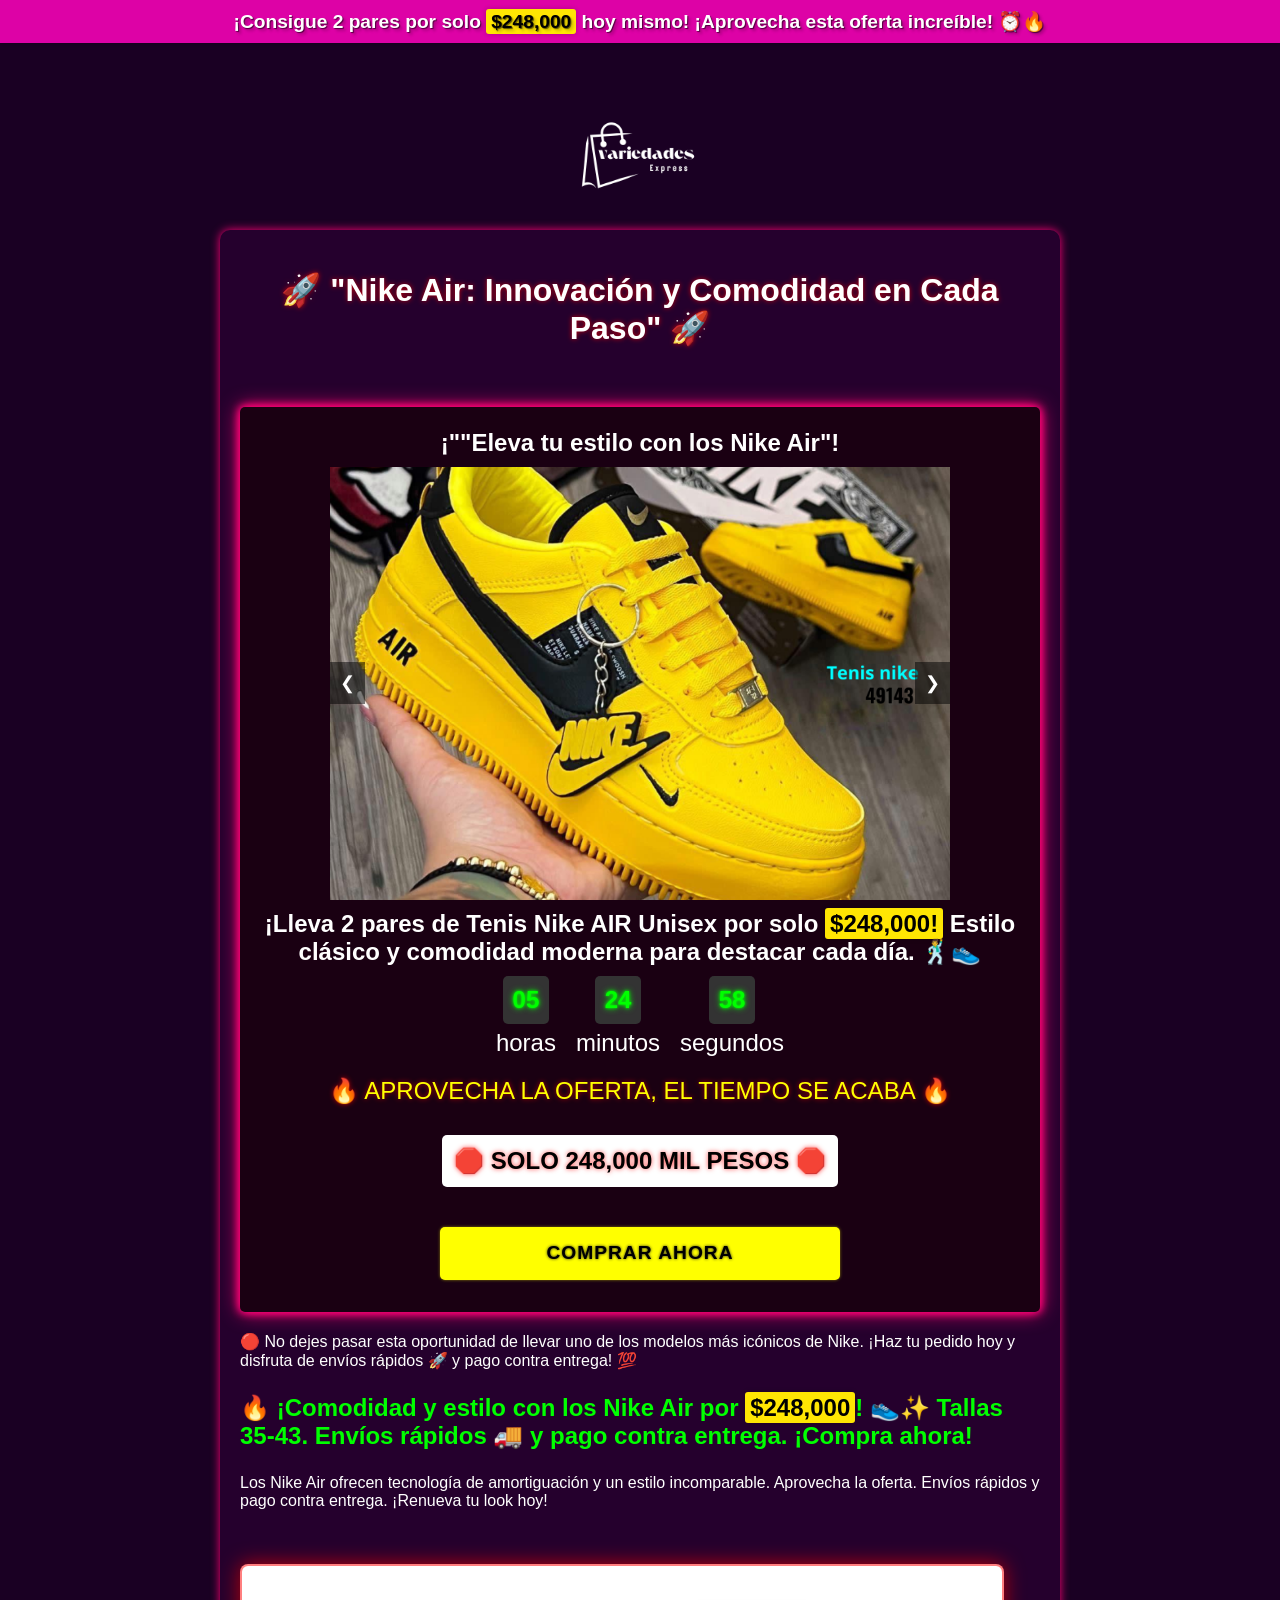
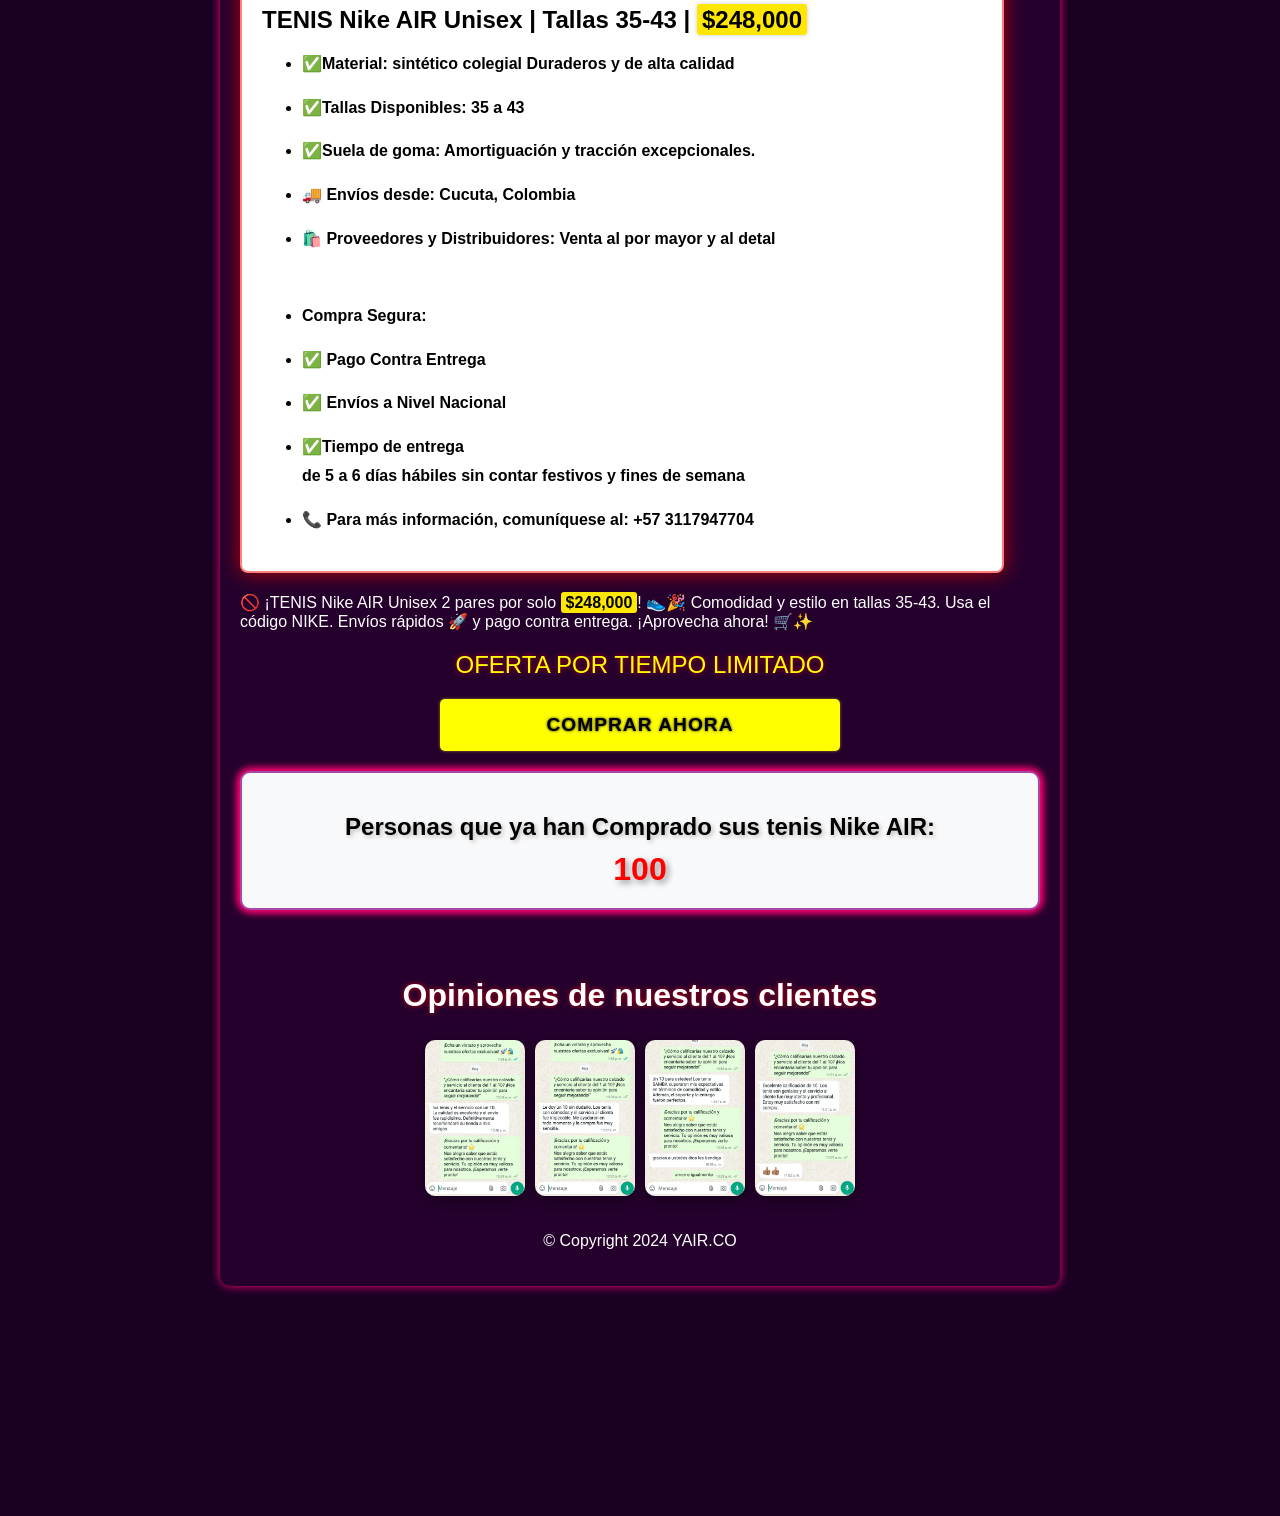
==== commit 3666859e: "Update index.html" ====
--- a/index.html
+++ b/index.html
@@ -28,10 +28,10 @@
                 <h2>¡""Eleva tu estilo con los Nike Air"!</h2>
                 <div class="carousel-container">
                     <div class="carousel">
-                        <img src="nike air max/1.png" alt="Imagen 1">
-                        <img src="nike air max/2.png" alt="Imagen 2">
-                        <img src="nike air max/3.png" alt="Imagen 3">
-                        <img src="nike air max/4.png" alt="Imagen 3">
+                        <img src="img/1.png" alt="Imagen 1">
+                        <img src="img/2.png" alt="Imagen 2">
+                        <img src="img/3.png" alt="Imagen 3">
+                        <img src="img/4.png" alt="Imagen 3">
                     </div>
                     <button class="carousel-button prev" onclick="moveSlide(-1)">&#10094;</button>
                     <button class="carousel-button next" onclick="moveSlide(1)">&#10095;</button>
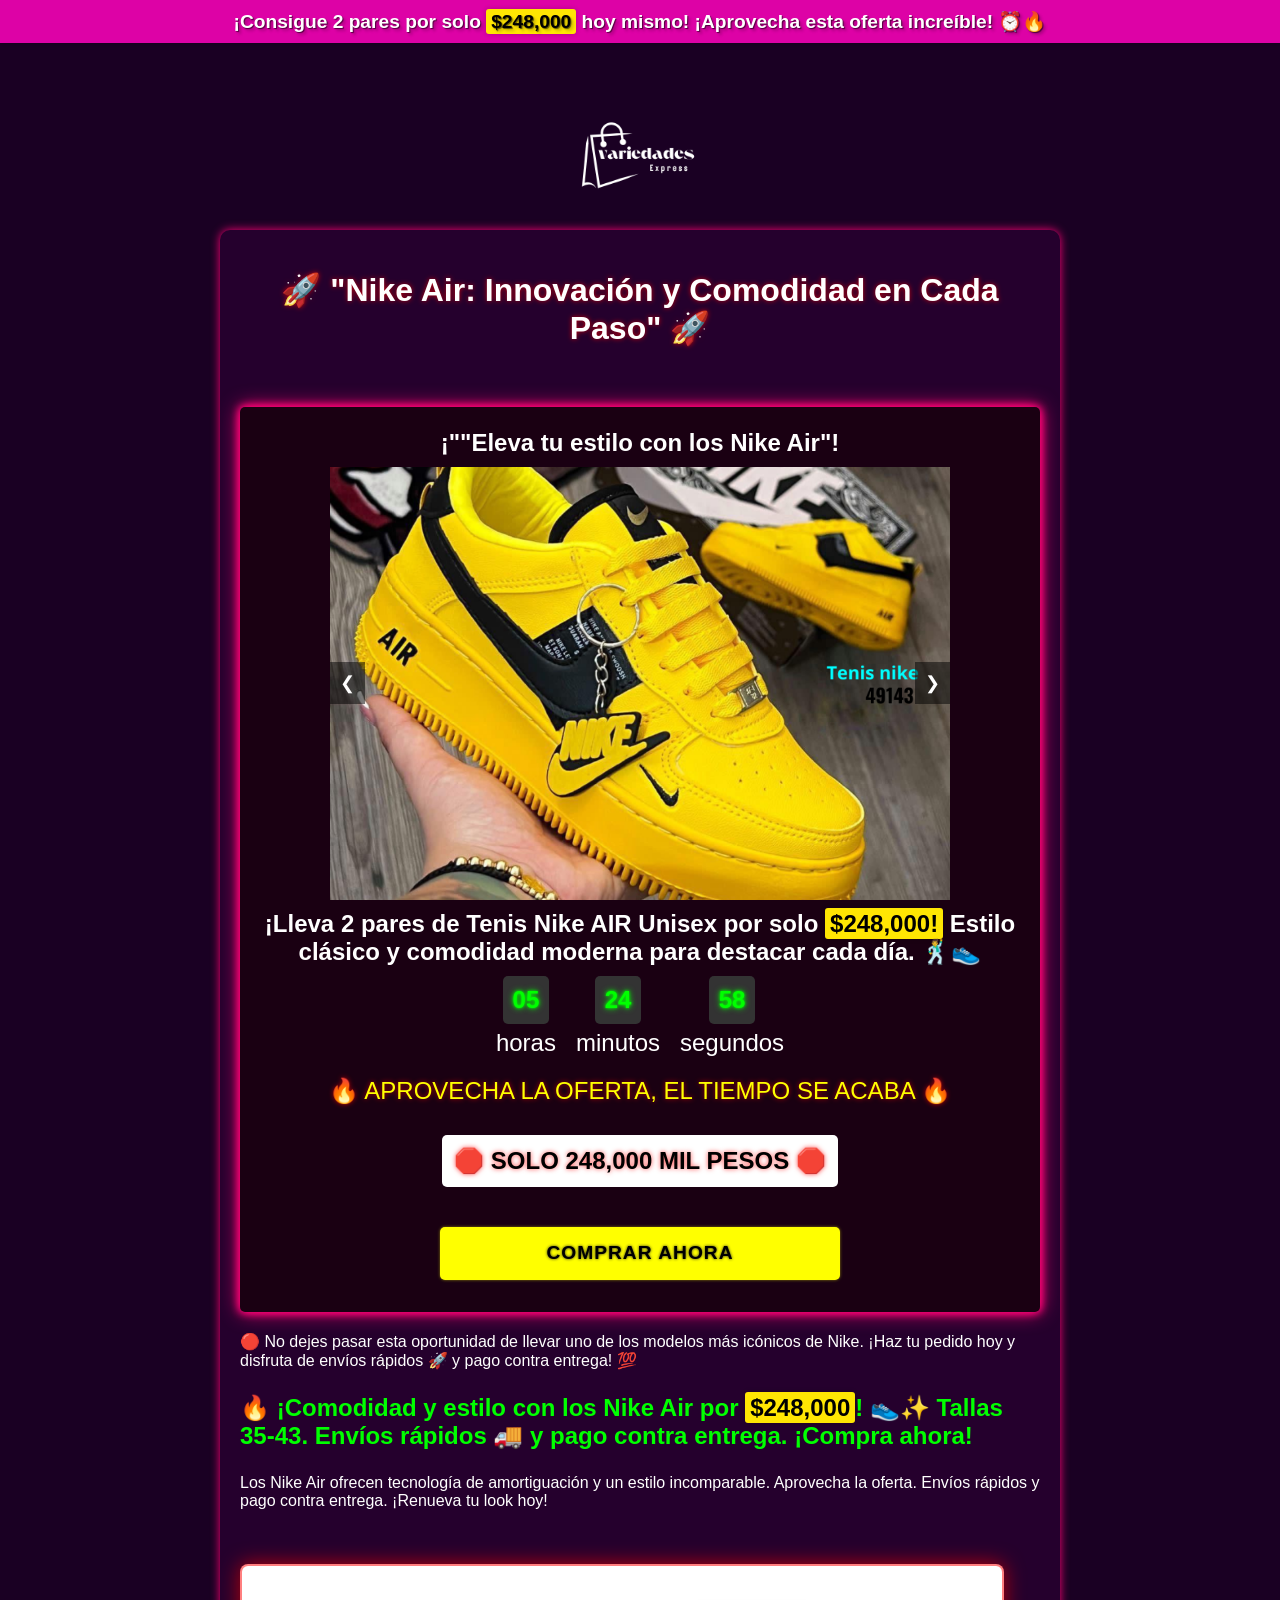
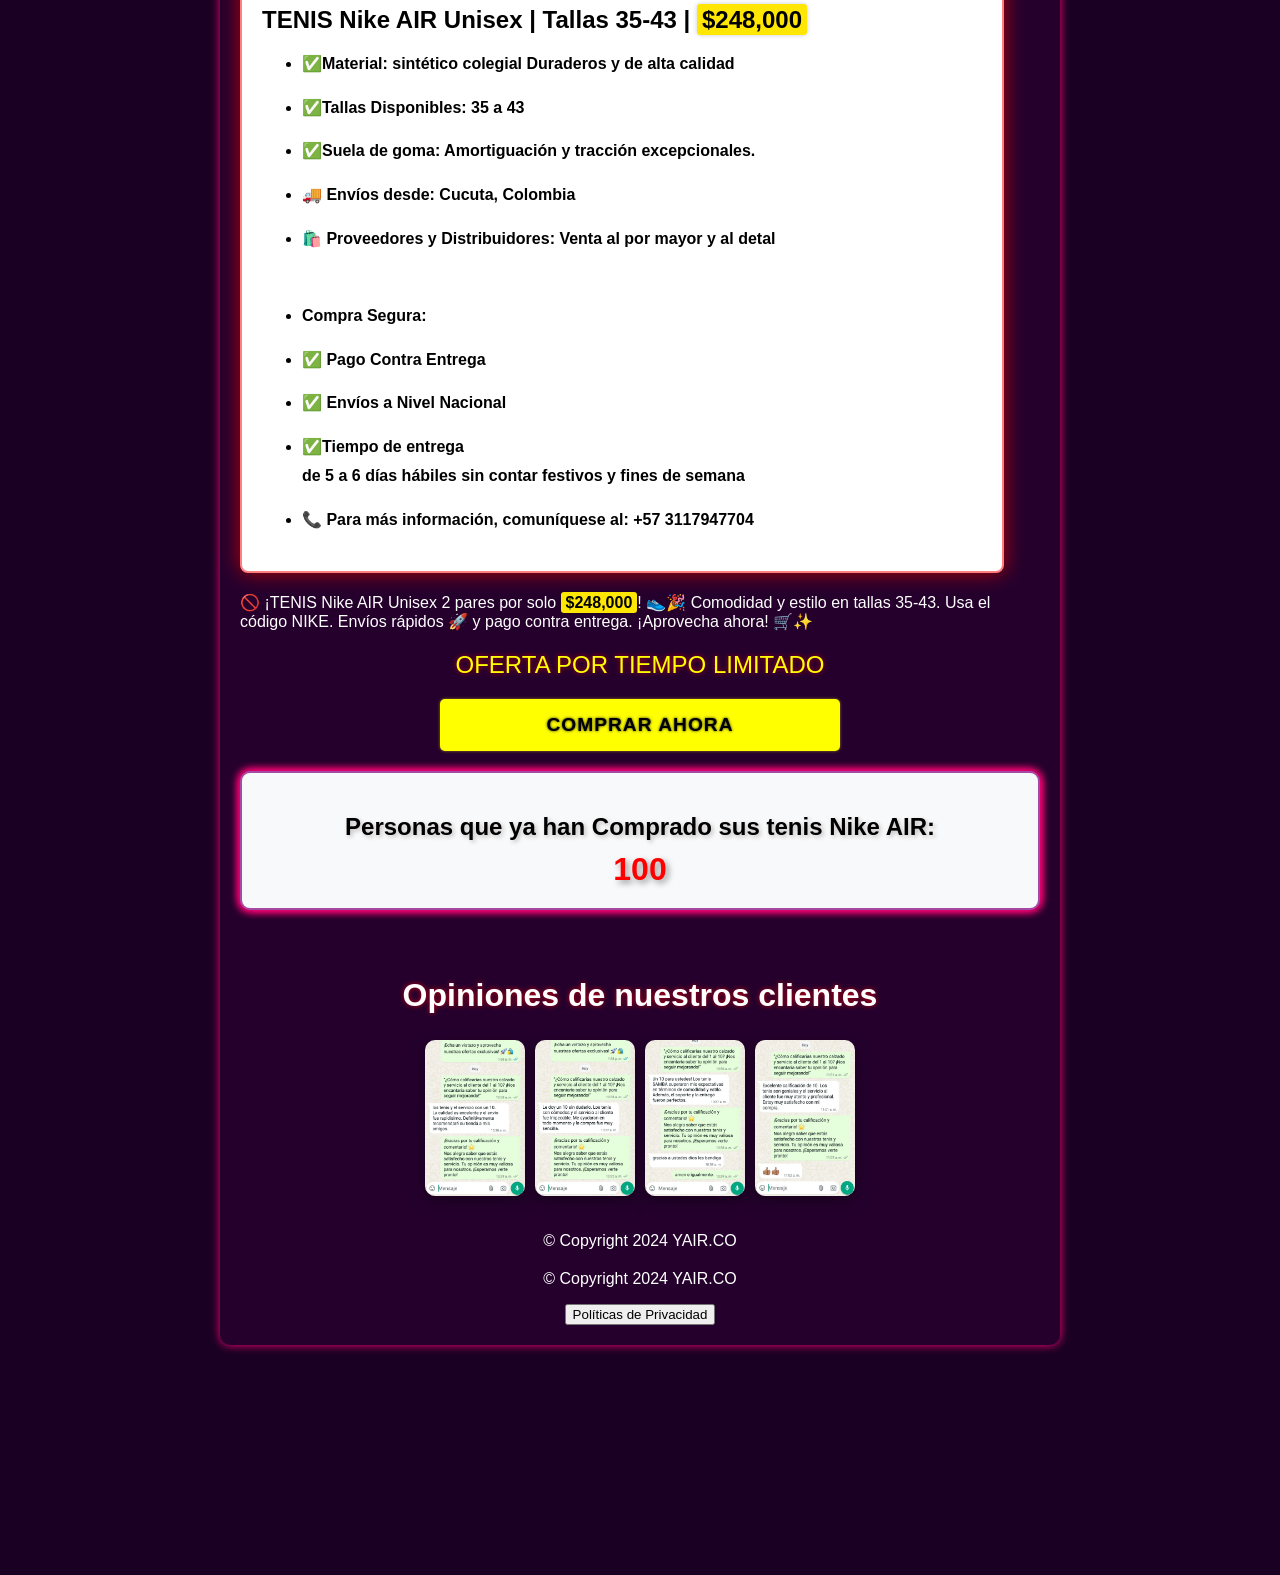
==== commit 062a71c6: "Update index.html" ====
--- a/index.html
+++ b/index.html
@@ -152,6 +152,13 @@
 <!-- aquí finaliza la sección de opiniones -->
             
             <p>© Copyright 2024 YAIR.CO</p>
+            <footer>
+    <p>© Copyright 2024 YAIR.CO</p>
+    <button onclick="window.location.href='politicas.html'">
+        Políticas de Privacidad
+    </button>
+</footer>
+
 <!---<a href="https://hotmart.com/es/legal">Aviso Legal</a>--->
         </footer>
     </div>
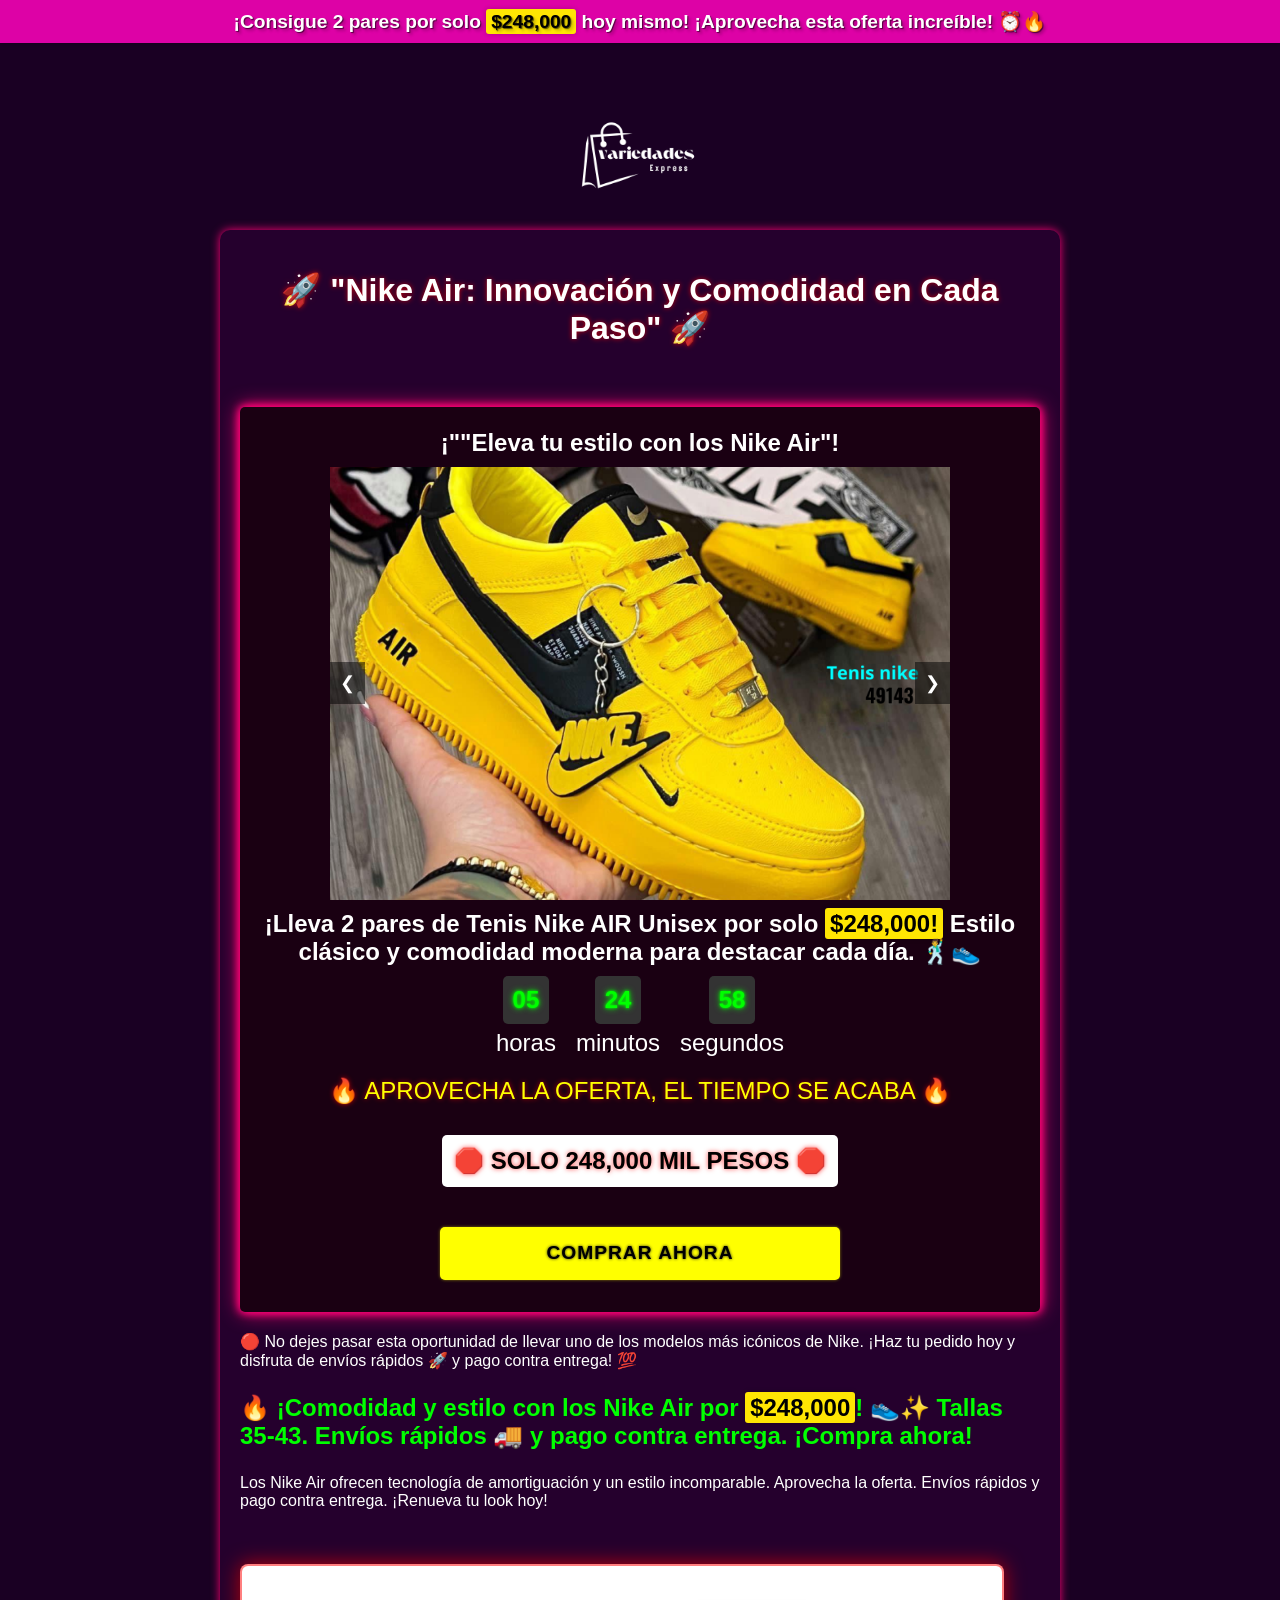
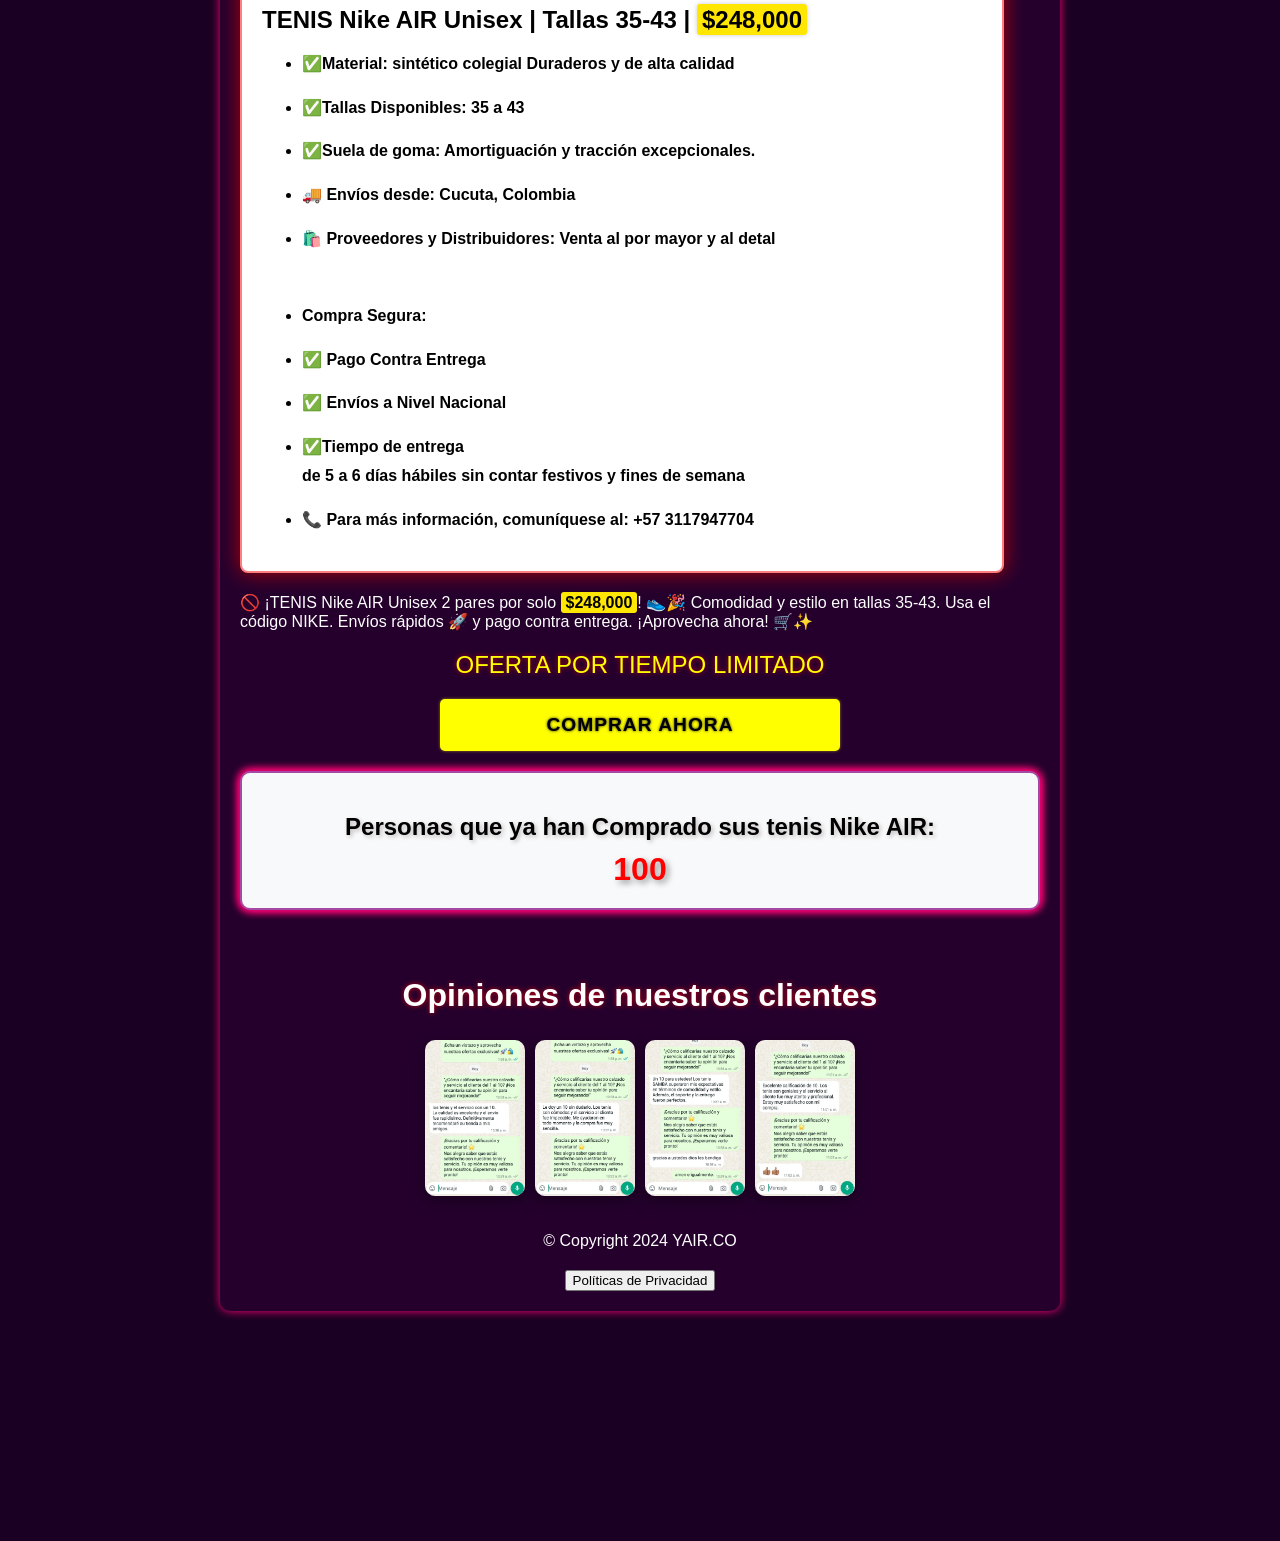
==== commit fa2ea4c6: "Update index.html" ====
--- a/index.html
+++ b/index.html
@@ -153,7 +153,7 @@
             
             <p>© Copyright 2024 YAIR.CO</p>
             <footer>
-    <p>© Copyright 2024 YAIR.CO</p>
+    
     <button onclick="window.location.href='politicas.html'">
         Políticas de Privacidad
     </button>
